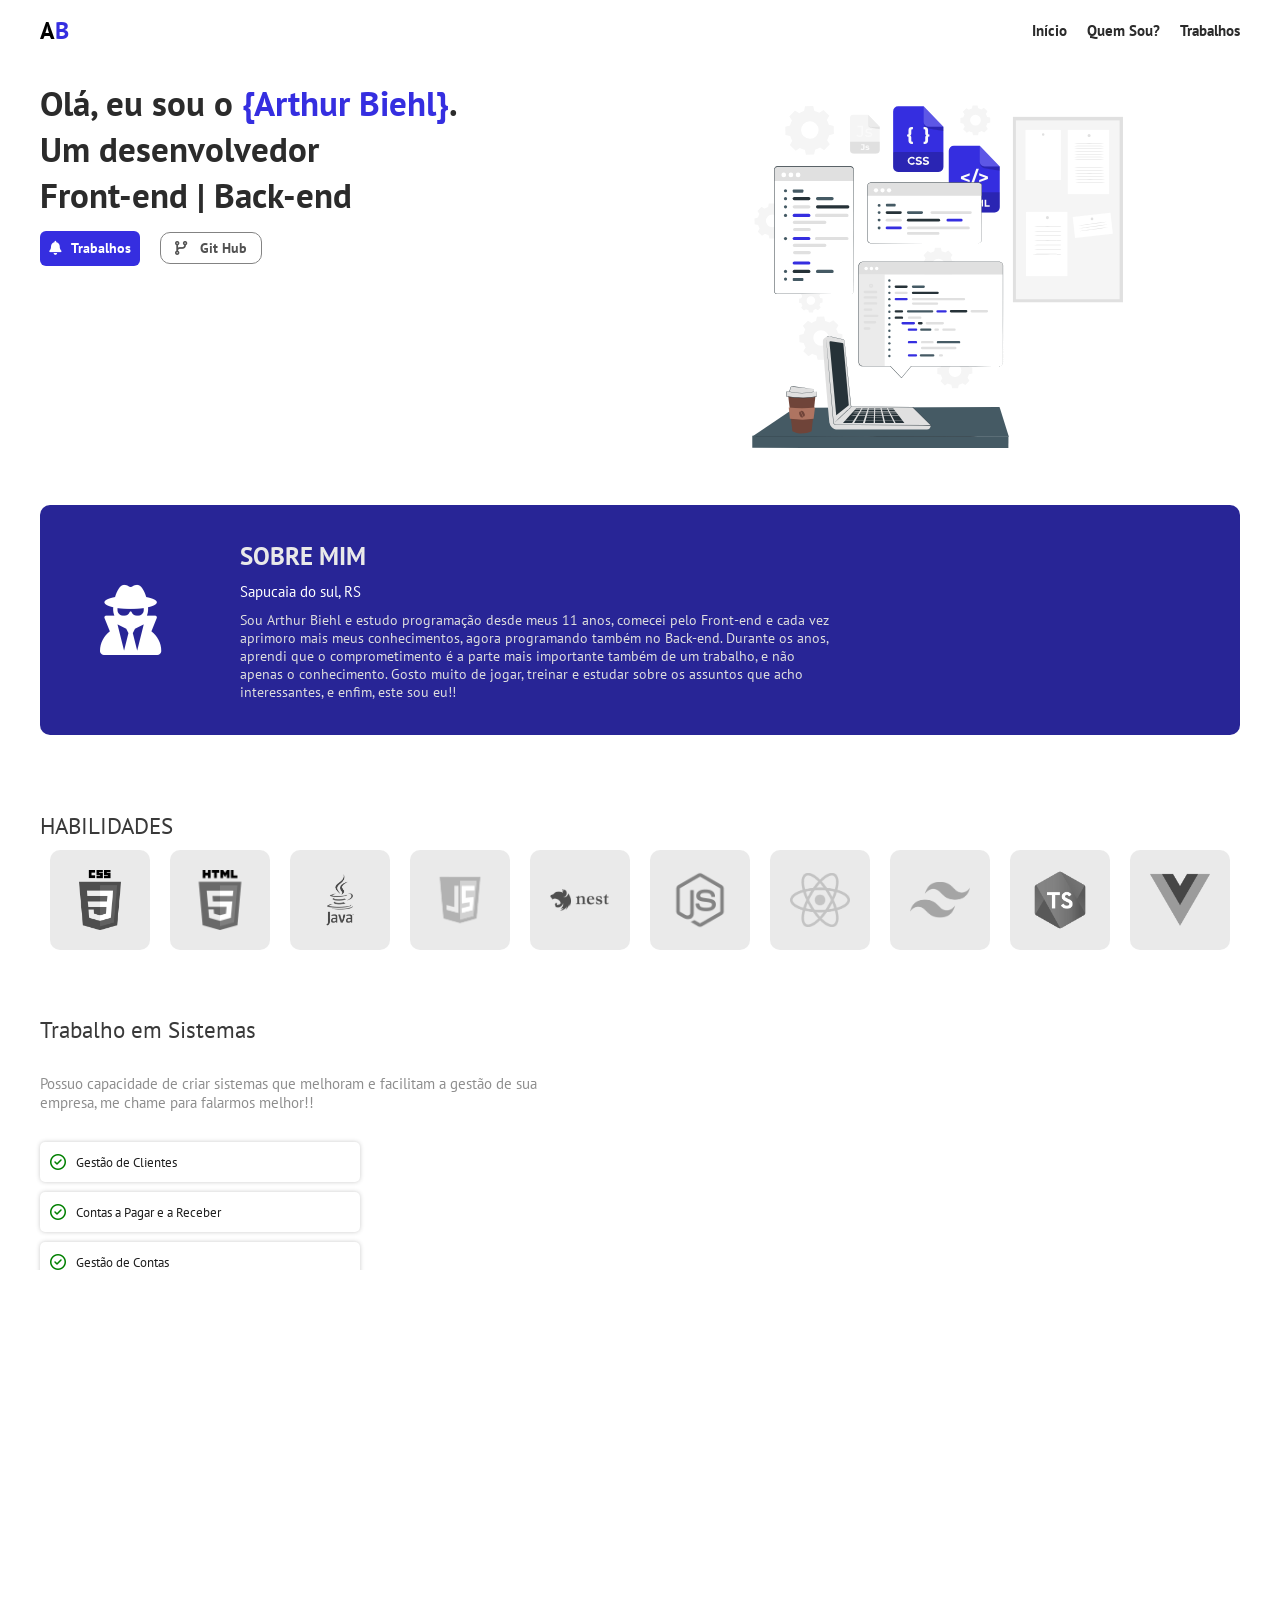
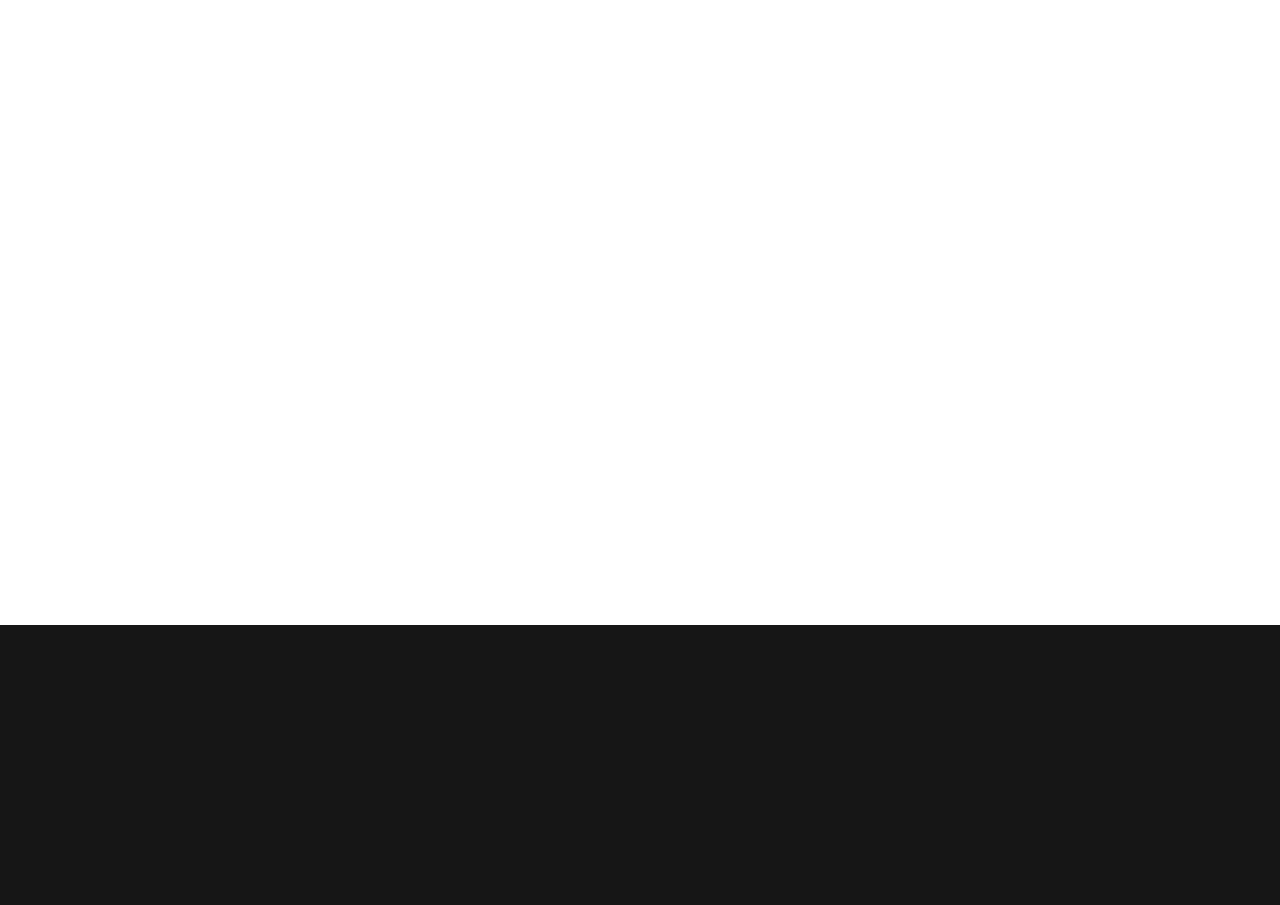
==== index.html @ e17e728f "update: reponsive contact" ====
<!DOCTYPE html>
<html lang="pt-br">
<head>
    <meta charset="UTF-8">
    <meta name="viewport" content="width=device-width, initial-scale=1.0">
    <link rel="stylesheet" href="css/style.css">
    <link rel="stylesheet" href="https://cdnjs.cloudflare.com/ajax/libs/font-awesome/6.4.0/css/all.min.css">
    
    <title>Portfolio - Arthur Biehl</title>
</head>
<body>
    <header>
        <div class="container_header">
            <h2> A<span style="color: #352EE0;">B</span></h2>
            <div class="links_header">
                <a href="/index">Início</a>
                <a href="#quemsou">Quem Sou?</a>
                <a href="#projetos">Trabalhos</a>
            </div>
        </div>
    </header>

    <main>

        <!-- Cover -->
        
        <div class="container_main">
            <div class="main_about">
                <h1>Olá, eu sou o <span style="color: #352EE0">{Arthur Biehl}</span>.</h1>
                <p>Um desenvolvedor <br> Front-end | Back-end</p>
                <div class="main_btn">
                    <a href="#projetos" class="work">
                        <i class="fa-solid fa-bell"></i>
                        Trabalhos
                    </a>
                    <a href="https://github.com/arthurbiehl" class="git">
                        <i class="fa-solid fa-code-branch"></i>
                        Git Hub
                    </a>
                </div>
            </div>
            <div class="main_img">
                <img src="../static/cover.svg" alt="">
            </div>
        </div>

        <!-- Sobre Mim -->

        <div class="container_main_dois" id="quemsou">
            <div class="main_about_img_dois">
                <i class="fa-sharp fa-solid fa-user-secret"></i>
            </div>
            <div class="main_about_dois">
                <h2>SOBRE MIM</h2>
                <h3>Sapucaia do sul, RS</h3>
                <p>Sou Arthur Biehl e estudo programação desde meus 11 anos, comecei pelo Front-end e cada vez aprimoro mais meus conhecimentos, agora programando também no Back-end. Durante os anos, aprendi que o comprometimento é a parte mais importante também de um trabalho, e não apenas o conhecimento. Gosto muito de jogar, treinar e estudar sobre os assuntos que acho interessantes, e enfim, este sou eu!!</p>
            </div>
        </div>

        <!-- habilidades -->

        <div class="container_habilidades">
            <div class="habilidades_text">
                <h2>HABILIDADES</h2>
            </div>
            <div class="habilidades">
                <div class="card_habilidade">
                    <img src="../static/css.png" alt="">
                </div>
                <div class="card_habilidade">
                    <img src="../static/html.png" alt="">
                </div>
                <div class="card_habilidade">
                    <img src="../static/java.png" alt="">
                </div>
                <div class="card_habilidade">
                    <img src="../static/js.png" alt="">
                </div>
                <div class="card_habilidade">
                    <img src="../static/nest.png" alt="">
                </div>
                <div class="card_habilidade">
                    <img src="../static/node.png" alt="">
                </div>
                <div class="card_habilidade">
                    <img src="../static/react.png" alt="">
                </div>
                <div class="card_habilidade">
                    <img src="../static/tailwind.png" alt="">
                </div>
                <div class="card_habilidade">
                    <img src="../static/ts.png" alt="">
                </div>
                <div class="card_habilidade">
                    <img src="../static/vue.png" alt="">
                </div>
            </div>

        </div>

        <!-- About 2 -->

        <div class="container_admin">
                <div class="admin_text">
                    <h2>Trabalho em Sistemas</h2>
                    <p>Possuo capacidade de criar sistemas que melhoram e facilitam a gestão de sua empresa, me chame para falarmos melhor!!</p>
                    <div class="topicos">
                        <div class="card_topicos">
                            <i class="fa-regular fa-circle-check"></i>
                            <p>Gestão de Clientes</p>
                        </div>
                        <div class="card_topicos">
                            <i class="fa-regular fa-circle-check"></i>
                            <p>Contas a Pagar e a Receber</p>
                        </div>
                        <div class="card_topicos">
                            <i class="fa-regular fa-circle-check"></i>
                            <p>Gestão de Contas</p>
                        </div>
                    </div>
    
                </div>
                <div class="container_admin_img">
                    <div class="img-overlay"></div>
                    <img src="../static/admin.png" alt="Interface Admin">
                </div>
        </div>

        <!-- Projetos -->

        <div class="container_projetos" id="projetos">
            <div class="projetos_text">
                <h2>MEUS PROJETOS</h2>
                <p>Um pouco dos projetos que eu já trabalhei! <i class="fa-solid fa-face-smile" style="color:#352EE0;"></i> </p>
            </div>
            <div class="projetos">
                <div class="card_projetos">
                    <img src="../static/primojota.png" alt="">
                    <a href="https://primojota.com.br/"><i class="fa-regular fa-square-plus"></i></a>
                </div>
                <div class="card_projetos">
                    <img src="../static/ritzel.png" alt="">
                    <a href="https://ritzel.com.br/"><i class="fa-regular fa-square-plus"></i></a>
                </div>
                <div class="card_projetos">
                    <img src="../static/acad.png" alt="">
                    <a href="https://acad.db.app.br/login"><i class="fa-regular fa-square-plus"></i></a>
                </div>
                <div class="card_projetos">
                    <img src="../static/perfilsul.png" alt="">
                    <a href="https://perfilsul.com.br/"><i class="fa-regular fa-square-plus"></i></a>
                </div>
            </div>
        </div>

        <!-- Contato -->

        <div class="container_contato">
            <div class="contato_text">
                <h2>Meus contatos!</h2>
                <p>Alguns jeitos de voce chegar até mim.</p>
            </div>
            <div class="contatos">
                <div class="contatos_card">
                    <h2>Entre em contato facilmente! <br>
                    Me chame para criarmos um projeto juntos ou inovar e melhoar suas tecnologias!!</h2>
                    <div class="contatos_icones">
                        <i class="fa-solid fa-star"></i>
                    </div>
                </div>
                <div class="contatos_tipos">
                    <div class="card_contatos">
                        <h3>EMAIL</h3>
                        <p>arthurvbiehl@gmail.com</p>
                    </div>
                    <div class="card_contatos">
                        <h3>TELEFONE</h3>
                        <p>(51)99468-8878</p>
                    </div>
                    <div class="card_contatos">
                        <h3>INSTAGRAM</h3>
                        <a href="https://www.instagram.com/biehl_arthur/">biehl_arthur
                            <i class="fa-solid fa-link"></i>
                        </a>
                    </div>
                </div>
            </div>

        </div>

        <!-- obrigado -->

        <div class="container_obrigado">
            <div class="obrigado_text">
                <h2>OBRIGADO!! <br> por chegar até aqui!</h2>
            </div>
            <div class="carousel-wrapper">
                <div class="animate-carousel">
                    <img src="../static/sprites/sprite1.png" alt="">
                    <img src="../static/sprites/sprite2.png" alt="">
                    <img src="../static/sprites/sprite3.png" alt="">
                    <img src="../static/sprites/sprite4.png" alt="">
                    <img src="../static/sprites/sprite2.png" alt="">
                    <img src="../static/sprites/sprite5.png" alt="">
                    <img src="../static/sprites/sprite1.png" alt="">
                    <!-- Duplicar para loop -->
                    <img src="../static/sprites/sprite1.png" alt="">
                    <img src="../static/sprites/sprite2.png" alt="">
                    <img src="../static/sprites/sprite3.png" alt="">
                    <img src="../static/sprites/sprite4.png" alt="">
                    <img src="../static/sprites/sprite2.png" alt="">
                    <img src="../static/sprites/sprite5.png" alt="">
                    <img src="../static/sprites/sprite1.png" alt="">
                    <img src="../static/sprites/sprite1.png" alt="">
                    <img src="../static/sprites/sprite2.png" alt="">
                    <img src="../static/sprites/sprite3.png" alt="">
                    <img src="../static/sprites/sprite4.png" alt="">
                    <img src="../static/sprites/sprite2.png" alt="">
                    <img src="../static/sprites/sprite5.png" alt="">
                    <img src="../static/sprites/sprite1.png" alt="">
                </div>
            </div>

        </div>


        <!-- FOOTER -->

        <footer>
            <div class="container_footer">
                <div class="footer_text">
                    <div class="links_footer">
                        <h2>LINKS</h2>
                        <a href="../pages/index.html">Início</a>
                        <a href="#quemsou">Quem Sou?</a>
                        <a href="#projetos">Trabalhos</a>
                    </div>
                    <div class="links_footer">
                        <h2>REDES</h2>
                        <a href="https://www.instagram.com/biehl_arthur/">
                            <svg xmlns="http://www.w3.org/2000/svg" x="0px" y="0px" viewBox="0,0,255.98959,255.98959">
                                <g fill="#ffffff" fill-rule="nonzero" stroke="none" stroke-width="1" stroke-linecap="butt" stroke-linejoin="miter" stroke-miterlimit="10" stroke-dasharray="" stroke-dashoffset="0" font-family="none" font-weight="none" font-size="none" text-anchor="none" style="mix-blend-mode: normal"><g transform="scale(5.12,5.12)"><path d="M16,3c-7.16752,0 -13,5.83248 -13,13v18c0,7.16752 5.83248,13 13,13h18c7.16752,0 13,-5.83248 13,-13v-18c0,-7.16752 -5.83248,-13 -13,-13zM16,5h18c6.08648,0 11,4.91352 11,11v18c0,6.08648 -4.91352,11 -11,11h-18c-6.08648,0 -11,-4.91352 -11,-11v-18c0,-6.08648 4.91352,-11 11,-11zM37,11c-1.10457,0 -2,0.89543 -2,2c0,1.10457 0.89543,2 2,2c1.10457,0 2,-0.89543 2,-2c0,-1.10457 -0.89543,-2 -2,-2zM25,14c-6.06329,0 -11,4.93671 -11,11c0,6.06329 4.93671,11 11,11c6.06329,0 11,-4.93671 11,-11c0,-6.06329 -4.93671,-11 -11,-11zM25,16c4.98241,0 9,4.01759 9,9c0,4.98241 -4.01759,9 -9,9c-4.98241,0 -9,-4.01759 -9,-9c0,-4.98241 4.01759,-9 9,-9z"></path></g></g>
                                </svg>
                        </a>
                    </div>
                </div>
                <div class="linha_footer"></div>
                <div class="feito_por">
                    <p>Feito por Arthur Biehl</p>
                </div>
            </div>
        </footer>

        
        
    </main>
    
</body>
</html>
---- css/style.css ----
@import url('https://fonts.googleapis.com/css2?family=Montserrat:ital,wght@0,100..900;1,100..900&family=Nunito+Sans:ital,opsz,wght@0,6..12,200..1000;1,6..12,200..1000&family=PT+Sans:ital,wght@0,400;0,700;1,400;1,700&family=Roboto:ital,wght@0,100..900;1,100..900&display=swap');

* {
    margin: 0;
    padding: 0;
    font-family: 'PT Sans';
}

.linha {
    width: 100%;
    height: 1px;
    border-radius: 10px;
    background-color: #969696;
    margin-top: 10px;
    margin-bottom: 10px;
}

/* HEADER */

header {
    width: 100%;
    height: 60px;
    display: flex;
    justify-content: center;
    align-items: center;
}

.container_header {
    width: 1200px;
    height: 100%;
    display: flex;
    justify-content: space-between;
    align-items: center;
}

.container_header .links_header {
    width: 300px;
    height: 100%;
    display: flex;
    justify-content: end;
    align-items: center;
    gap: 20px;
}

.container_header .links_header a {
    text-decoration: none;
    color: rgb(43, 43, 43);
    font-size: 15px;
    font-weight: 600;
}





/* Main COVER */

main {
    width: 100%;
    display: flex;
    justify-content: center;
    align-items: center;
    flex-direction: column;
    margin-top: 20px;
    gap: 25px;
}

@keyframes entrarDaEsquerda {
    from {
      opacity: 0;
      transform: translateX(-100px);
    }
    to {
      opacity: 1;
      transform: translateX(0);
    }
  }
  
  main > * {
    animation: entrarDaEsquerda 0.5s ease-out forwards;
    opacity: 0; /* garante que o item está invisível antes da animação */
  }
  

.container_main {
    width: 1200px;
    height: 400px;
    display: flex;
    justify-content: space-around;
    align-items: center;
}

.container_main .main_img {
    width: 600px;
    height: 100%;
    display: flex;
    justify-content: center;
    align-items: center;
}

.container_main .main_img img {
    width: 100%;
    height: 100%;
    object-fit: contain;
}

.main_about {
    width: 600px;
    height: 400px;
    display: flex;
    flex-direction: column;
    align-items: start;
    justify-content: start;
}

.main_about h1 {
    font-size: 35px;
    font-weight: 600;
    color: rgb(43, 43, 43);
}

.main_about p {
    font-size: 35px;
    font-weight: 600;
    color: rgb(43, 43, 43);
}

.main_btn {
    width: 100%;
    height: 60px;
    display: flex;
    justify-content: start;
    align-items: center;
    gap: 20px;
}

.main_btn .work {
    width: 100px;
    height: 35px;
    border-radius: 6px;
    font-size: 15px;
    cursor: pointer;
    display: flex;
    justify-content: space-evenly;
    align-items: center;
    background-color: #352EE0;
    color: white;
    font-weight: 700;
    font-size: 14px;
    text-decoration: none;
    transition: 0.5s;
}

.main_btn .work:hover {
    background-color: #282596;
}

.main_btn .git {
    width: 100px;
    height: 30px;
    border-radius: 10px;
    border: 1px solid rgb(131, 131, 131);
    font-size: 15px;
    cursor: pointer;
    display: flex;
    justify-content: space-evenly;
    align-items: center;
    color: rgb(82, 82, 82);
    font-weight: 700;
    font-size: 14px;
    text-decoration: none;
    transition: 0.5s;
}

.main_btn .git:hover {
    background-color: rgb(49, 49, 49);
    color: white;
    border: 1px solid rgb(49, 49, 49);
}






/* Main About */

.container_main_dois {
    width: 1200px;
    height: 230px;
    display: flex;
    justify-content: start;
    align-items: center;
    gap: 20px;
    background-color: #282596;
    border-radius: 10px;
}

.main_about_dois {
    width: 600px;
    height: 200px;
    display: flex;
    flex-direction: column;
    justify-content:center;
    align-items: start;
    gap: 10px;
}

.main_about_dois h2 {
    font-size: 25px;
    font-weight: 700;
    color: rgb(233, 233, 233);
}

.main_about_dois h3 {
    font-size: 15px;
    font-weight: 500;
    color: rgb(255, 255, 255);
}

.main_about_dois p {
    font-size: 14px;
    font-weight: 400;
    color: rgb(221, 221, 221);
}

.main_about_img_dois {
    width: 180px;
    height: 180px;
    display: flex;
    justify-content: center;
    align-items: center;
    border-radius: 50%;
    overflow: hidden;
    font-size: 70px;
    color: white;
}






/* Habilidades */

.container_habilidades {
    width: 1200px;
    height: 230px;
    display: flex;
    justify-content: center;
    align-items: center;
    flex-direction: column;
}

.habilidades_text {
    width: 100%;
    height: 50px;
    display: flex;
    justify-content: start;
    align-items: center;
}

.habilidades_text h2 {
    font-size: 23px;
    font-weight: 500;
    color: #393939;
}

.habilidades {
    width: 100%;
    height: auto;
    display: flex;
    justify-content: center;
    align-items: center;
    flex-wrap: wrap;
    gap: 20px;
}

.card_habilidade {
    width: 100px;
    height: 100px;
    display: flex;
    justify-content: center;
    align-items: center;
    background-color: rgba(206, 206, 206, 0.418);
    border-radius: 10px;
}

.card_habilidade img {
    width: 60px;
    height: 60px;
    object-fit: contain;
    filter: grayscale(100%);
    transition: 0.5s;
}

.card_habilidade:hover img {
    filter: grayscale(0%);
}







/* Admin */

.container_admin {
    width: 1200px;
    height: 400px;
    display: flex;
    justify-content: space-between;
    align-items: center;
}

.admin_text {
    width: 600px;
    height: 100%;
    display: flex;
    justify-content: start;
    align-items: start;
    flex-direction: column;
    gap: 30px;
}

.admin_text h2 {
    font-size: 23px;
    font-weight: 700;
    color: #393939;
    font-weight: 400;
}

.admin_text p {
    font-size: 15px;
    width: 90%;
    font-weight: 400;
    color: rgb(142, 142, 142);
}

.topicos {
    width: 100%;
    height: auto;
    display: flex;
    justify-content: start;
    align-items: start;
    flex-direction: column;
    gap: 10px;
}

.card_topicos {
    width: 300px;
    height: 20px;
    display: flex;
    padding: 10px;
    justify-content: start;
    align-items: center;
    gap: 10px;
    border-radius: 5px;
    background-color: white;
    transition: 0.5s;
    box-shadow: 0px 0px 4px rgba(44, 44, 44, 0.25);
}

.card_topicos:hover {
    width: 310px;
}

.card_topicos p {
    font-size: 13px;
    font-weight: 500;
    color: rgb(30, 30, 30);
}

.card_topicos i {
    color: green;
}

.container_admin_img {
    position: relative;
    width: 600px;
    height: 400px;
}

.container_admin_img img {
    width: 100%;
    height: 100%;
    object-fit: contain;
    display: block;
}

.container_admin_img .img-overlay {
    position: absolute;
    top: 0;
    left: 0;
    width: 100%;
    height: 100%;
    background: linear-gradient(to left, white, white, rgba(0, 0, 0, 0));
    pointer-events: none;
}







/* Projetos*/

.container_projetos {
    width: 1200px;
    height: auto;
    display: flex;
    justify-content: center;
    align-items: center;
    flex-direction: column;
}

.projetos_text {
    width: 100%;
    height: 50px;
    display: flex;
    justify-content: center;
    align-items: start;
    flex-direction: column;
}

.projetos_text h2 {
    font-size: 23px;
    font-weight: 500;
    color: #393939;
}

.projetos_text p {
    font-size: 15px;
    font-weight: 400;
    color: rgb(142, 142, 142);
}

.projetos {
    width: 100%;
    height: auto;
    display: flex;
    justify-content: center;
    align-items: center;
    flex-wrap: wrap;
    margin-top: 20px;
    gap: 10px;
}

.card_projetos {
    position: relative;
    width: 280px;
    height: 130px;
    overflow: hidden;
    border-radius: 10px;
    box-shadow: 0px 0px 2px black;
}

.card_projetos img {
    width: 100%;
    height: 100%;
    display: block;
    border-radius: 10px;
}

.card_projetos a {
    position: absolute;
    bottom: 10px;
    left: 10px;
    background-color: rgba(0, 0, 0, 0.6);
    color: white;
    border-radius: 5px;
    text-decoration: none;
    width: 30px;
    height: 30px;
    display: flex;
    justify-content: center;
    align-items: center;
    transition: 0.5s;
}

.card_projetos a:hover {
    background-color: rgba(0, 0, 0, 0.8);
}








/* Contato */

.container_contato {
    width: 1200px;
    display: flex;
    justify-content: center;
    align-items: center;
    flex-direction: column;
}

.contato_text {
    width: 100%;
    height: 50px;
    display: flex;
    justify-content: center;
    align-items: start;
    flex-direction: column;
}

.contato_text h2 {
    font-size: 23px;
    font-weight: 500;
    color: #393939;
}

.contato_text p {
    font-size: 15px;
    font-weight: 400;
    color: rgb(142, 142, 142);
}

.contatos {
    width: 100%;
    height: 250px;
    display: flex;
    justify-content: space-between;
    align-items: start;
    margin-top: 20px;
    gap: 10px;
}

.contatos_card {
    width: 580px;
    height: 200px;
    padding: 20px;
    display: flex;
    justify-content: space-between;
    align-items: center;
    flex-direction: column;
    background-color: #282596;
    border-radius: 10px;
}

.contatos_card h2 {
    font-size: 25px;
    font-weight: 600;
    color: white;
}

.contatos_icones {
    width: 100%;
    height: 30px;
    display: flex;
    justify-content: end;
    align-items: center;
    color: white;
    font-size: 20px;
}

.contatos_tipos {
    width: 600px;
    height: 100%;
    display: flex;
    flex-direction: column;
    justify-content: start;
    align-items: start;
    gap: 10px;
}

.card_contatos {
    width: 100%;
    display: flex;
    flex-direction: column;
    justify-content: center;
    align-items: start;
    gap: 4px;
}

.card_contatos h3 {
    font-size: 16px;
    font-weight: bold;
    color: #212121;
}
.card_contatos p {
    font-size: 14px;
    font-weight: 400;
    color: #212121;
}

.card_contatos a {
    font-size: 14px;
    font-weight: 400;
    color: #212121;
    text-decoration: none;
}

.card_contatos i {
    font-size: 11px;
}

.card_contatos a:hover {
    text-decoration: underline;
}

/* obrigado */

.container_obrigado {
    width: 1200px;
    display: flex;
    justify-content: center;
    align-items: center;
    flex-direction: column;
}

.obrigado_text {
    width: 100%;
    height: 50px;
    display: flex;
    justify-content: start;
    align-items: center;
}

.obrigado_text h2 {
    font-size: 23px;
    font-weight: 500;
    color: #202020;
}

.carousel-wrapper {
    width: 100%;
    margin-top: 40px;
    overflow: hidden;
    position: relative;
}

.animate-carousel {
    display: flex;
    gap: 20px;
    animation: carousel 10s linear infinite;
    width: max-content;
}

.animate-carousel img {
    width: 100px;
    height: 100px;
    object-fit: contain;
    filter: grayscale(100%);
}

@keyframes carousel {
    0% {
        transform: translateX(0);
    }
    100% {
        transform: translateX(-50%);
    }
}

/* FOOTER */

footer {
    width: 100%;
    height: 280px;
    display: flex;
    justify-content: center;
    align-items: center;
    background-color: #161616;
}

.container_footer {
    width: 1200px;
    height: 100%;
    display: flex;
    justify-content: center;
    align-items: center;
    flex-direction: column;
}

.footer_text {
    width: 100%;
    height: 150px;
    display: flex;
    justify-content: start;
    align-items: start;
    gap: 40px;
}

.links_footer {
    display: flex;
    justify-content: start;
    align-items: start;
    flex-direction: column;
    gap: 10px;
}

.links_footer h2 {
    font-size: 20px;
    font-weight: 500;
    color: white;
}

.links_footer a {
    font-size: 14px;
    font-weight: 400;
    color: rgb(142, 142, 142);
    text-decoration: none;
}

.links_footer a:hover {
    text-decoration: underline;
}

.linha_footer {
    width: 100%;
    height: 1px;
    background-color: rgb(35, 35, 35);
    margin-top: 20px;
}

.links_footer svg {
    width: 25px;
    height: 25px;
}

.feito_por {
    width: 100%;
    height: 50px;
    display: flex;
    justify-content: start;
    align-items: center;
}

.feito_por p {
    font-size: 14px;
    font-weight: 400;
    color: rgb(142, 142, 142);
}

@media (max-width: 430px) {
    header {
        width: 100%;
    }

    .container_header {
        width: 90%;
    }

    .container_header h2 {
        width: 30%;
        font-size: 20px;
    }
    
    .container_header .links_header {
        width: 60%;
        gap: 15px;
    }


    /*MAIN 1*/

    .container_main {
        width: 100%;
        height: auto;
        display: flex;
        justify-content: center;
        align-items: center;
        flex-direction: column;
    }

    .main_about {
        width: 100%;
        display: flex;
        justify-content: center;
        align-items: center;
        text-align: center;
    }

    .main_about h1 {
        font-size: 28px;
    }

    .main_about p {
        font-size: 28px;

    }

    .main_btn {
        width: 100%;
        height: 120px;
        display: flex;
        flex-direction: column;
        justify-content: center;
        align-items: center;
        gap: 3px;
    }

    .main_btn .work {
        width: 90%;
        height: 30px;
        display: flex;
        justify-content: center;
        align-items: center;
    }

    .main_btn .git {
        width: 90%;
        height: 30px;
        display: flex;
        justify-content: center;
        align-items: center;
    }

    .container_main .main_img {
        display: none;
    }

    /*SOBRE MIM */

    .container_main_dois {
        width: 100%;
        height: 400px;
        flex-direction: column;
        border-radius: 0px;
    }

    .main_about_img_dois {
        width: 100%;
        height: 130px;
        display: flex;
        justify-content: center;
        align-items: center;
    }

    .main_about_dois {
        width: 90%;
        height: auto;
        display: flex;
        justify-content: center;
        align-items: center;
        flex-direction: column;
        text-align: center;
    }

    /* HABILIDADES */

    .container_habilidades {
        width: 100%;
        height: auto;
    }

    .habilidades_text {
        width: 100%;
        height: 50px;
        display: flex;
        justify-content: center;
        align-items: center;
    }

    .habilidades {
        width: 100%;
        height: auto;
    }

    .card_habilidade {
        width: 150px;
        height: 80px;
    }

    /* MAIN 2*/

    .container_admin {
        width: 100%;
        height: auto;
        display: flex;
        justify-content: center;
        align-items: flex;
        flex-direction: column;
    }

    .admin_text {
        width: 90%;
        text-align: center;
        display: flex;
        justify-content: center;
        align-items: center;
        margin-bottom: 20px;
    }

    .topicos {
        width: 100%;
        display: flex;
        justify-content: center;
        align-items: center;
    }

    .container_admin_img {
        width: 100%;
        height: 100%;
        display: flex;
        justify-content: center;
        align-items: center;
        display: none;
    }

    /* PROJETOS */

    .container_projetos {
        width: 100%;
    }

    .projetos_text {
        width: 100%;
        text-align: center;
        justify-content: center;
        align-items: center;
    }

    .projetos {
        width: 100%;
    }

    /* CONTATO */

    .container_contato {
        width: 100%;
        height: auto;
    }

    .contato_text {
        width: 100%;
        text-align: center;
        justify-content: center;
        align-items: center;
    }

    .contatos {
        width: 100%;
        height: auto;
        flex-direction: column;
        justify-content: center;
        align-items: center;
    }

    .contatos_card {
        width: 80%;
        height: 170px;
    }

    .contatos_tipos {
        width: 90%;
        gap: 20px;
    }

    .card_contatos {
        width: 100%;
        height: 60px;
        background-color: #161616;
        border-radius: 10px;
        display: flex;
        flex-direction: column;
        justify-content: center;
        align-items: start;
    }

    .card_contatos h3 {
        font-size: 16px;
        font-weight: 500;
        color: rgb(180, 180, 180);
        margin-left: 20px;

    }

    .card_contatos p {
        font-size: 14px;
        font-weight: 400;
        color: rgb(193, 193, 193);
        text-decoration: none;
        margin-left: 20px;
    }

    .card_contatos a {
        font-size: 14px;
        font-weight: 400;
        color: rgb(193, 193, 193);
        text-decoration: none;
        margin-left: 20px;
    }

    /* OBRIGADO */

    .container_obrigado {
        width: 90%;
        height: auto;
    }

    .obrigado_text {
        width: 100%;
        text-align: center;
        justify-content: center;
        align-items: center;
    }

    /* FOOTER */

    .container_footer {
        width: 90%;
        height: auto;
    }

    
}
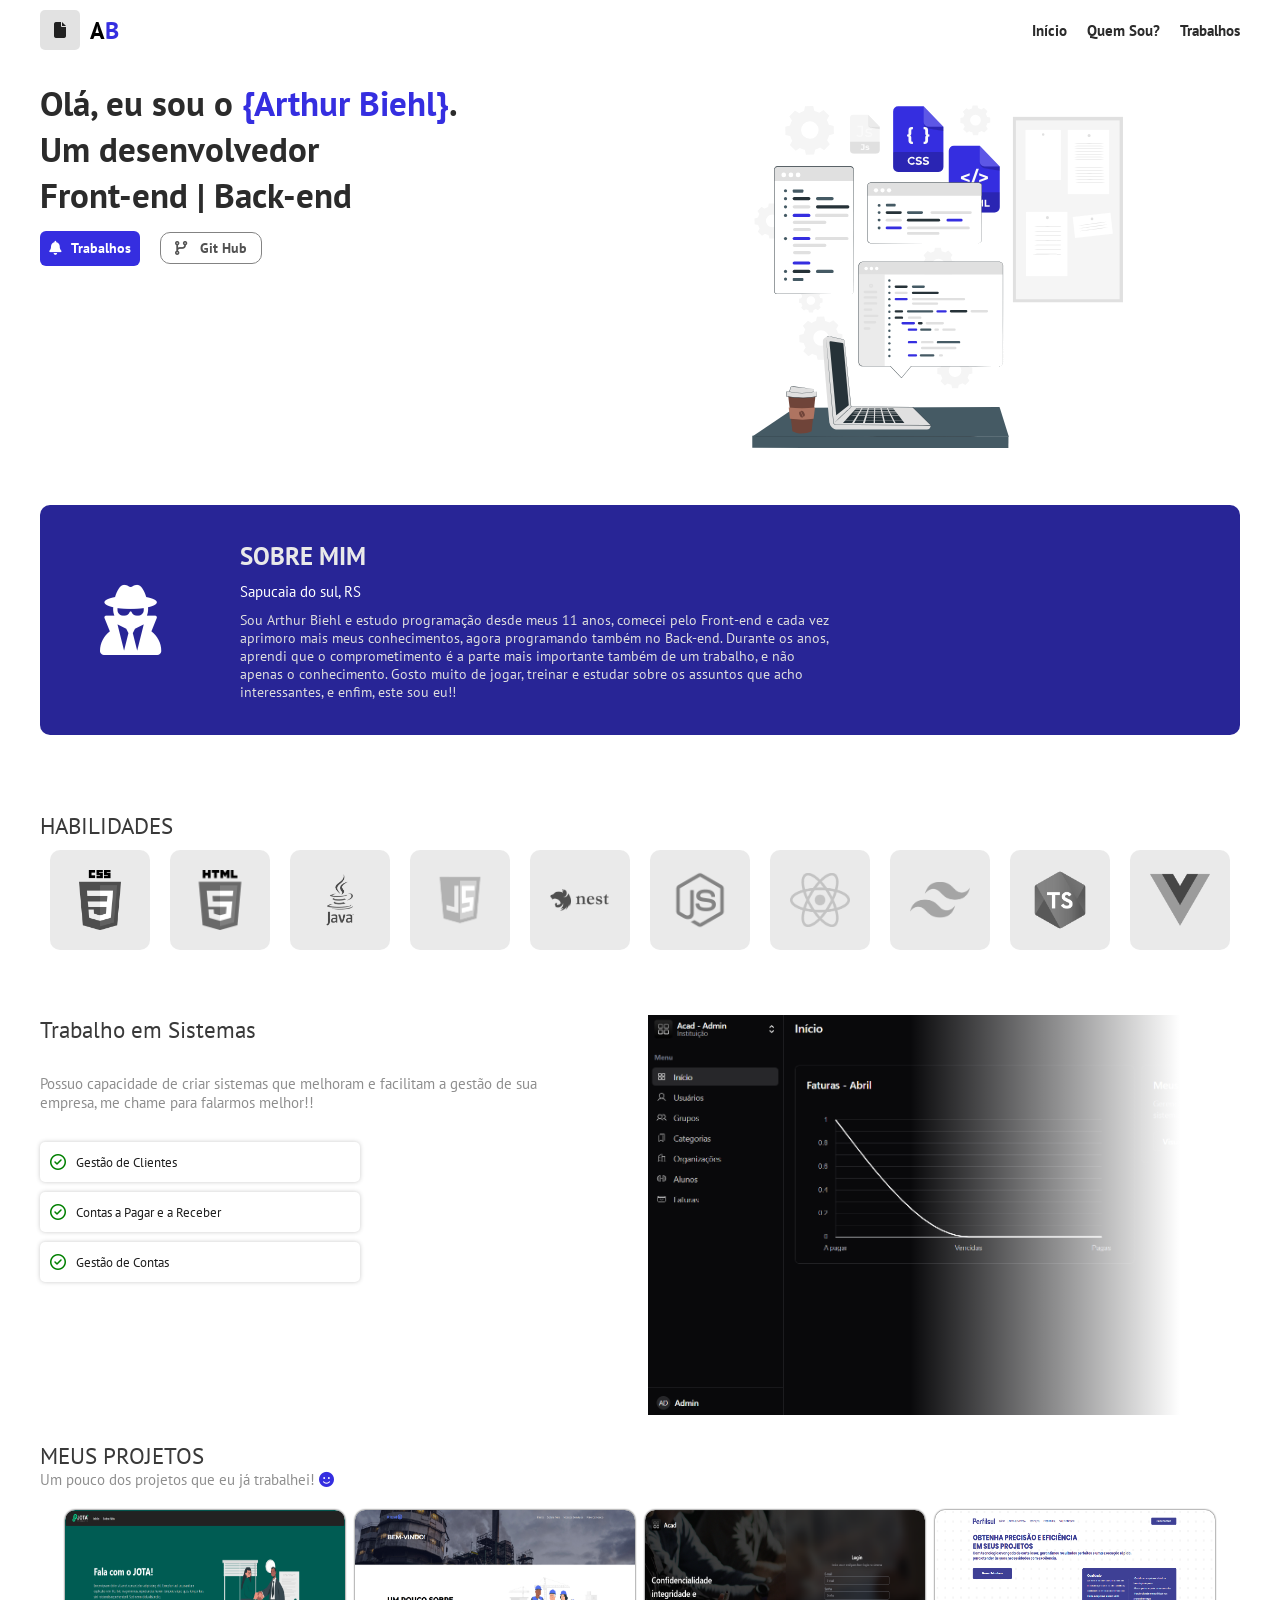
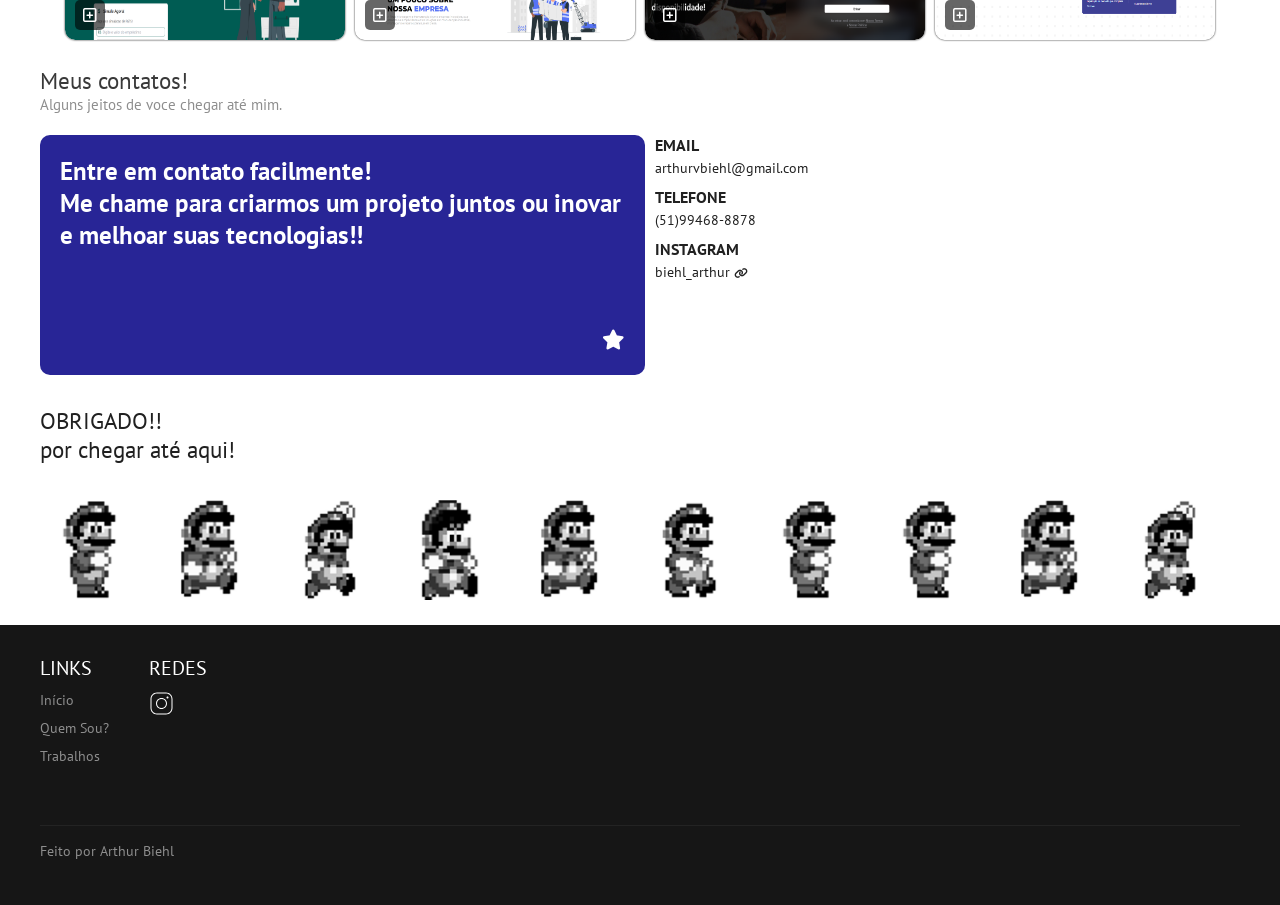
==== commit 83fa26b8: "update: header" ====
--- a/index.html
+++ b/index.html
@@ -11,7 +11,12 @@
 <body>
     <header>
         <div class="container_header">
-            <h2> A<span style="color: #352EE0;">B</span></h2>
+            <div class="logo_header">
+                <div class="icon_header">
+                    <i class="fa-solid fa-file"></i>
+                </div>
+                <h2> A<span style="color: #352EE0;">B</span></h2>
+            </div>
             <div class="links_header">
                 <a href="/index">Início</a>
                 <a href="#quemsou">Quem Sou?</a>
--- a/css/style.css
+++ b/css/style.css
@@ -31,6 +31,26 @@
     display: flex;
     justify-content: space-between;
     align-items: center;
+}
+
+.container_header .logo_header {
+    width: 100px;
+    height: 100%;
+    display: flex;
+    justify-content: start;
+    align-items: center;
+    gap: 10px;
+}
+
+.icon_header {
+    width: 40px;
+    display: flex;
+    justify-content: center;
+    align-items: center;
+    background-color: rgba(219, 219, 219, 0.787);
+    height: 40px;
+    border-radius: 5px;
+    color: #212121;
 }
 
 .container_header .links_header {
@@ -395,7 +415,7 @@
     left: 0;
     width: 100%;
     height: 100%;
-    background: linear-gradient(to left, white, white, rgba(0, 0, 0, 0));
+    background: linear-gradient(to left, white 10%, rgba(0, 0, 0, 0), rgba(0, 0, 0, 0));
     pointer-events: none;
 }
 
@@ -739,7 +759,7 @@
     color: rgb(142, 142, 142);
 }
 
-@media (max-width: 430px) {
+@media (max-width: 500px) {
     header {
         width: 100%;
     }
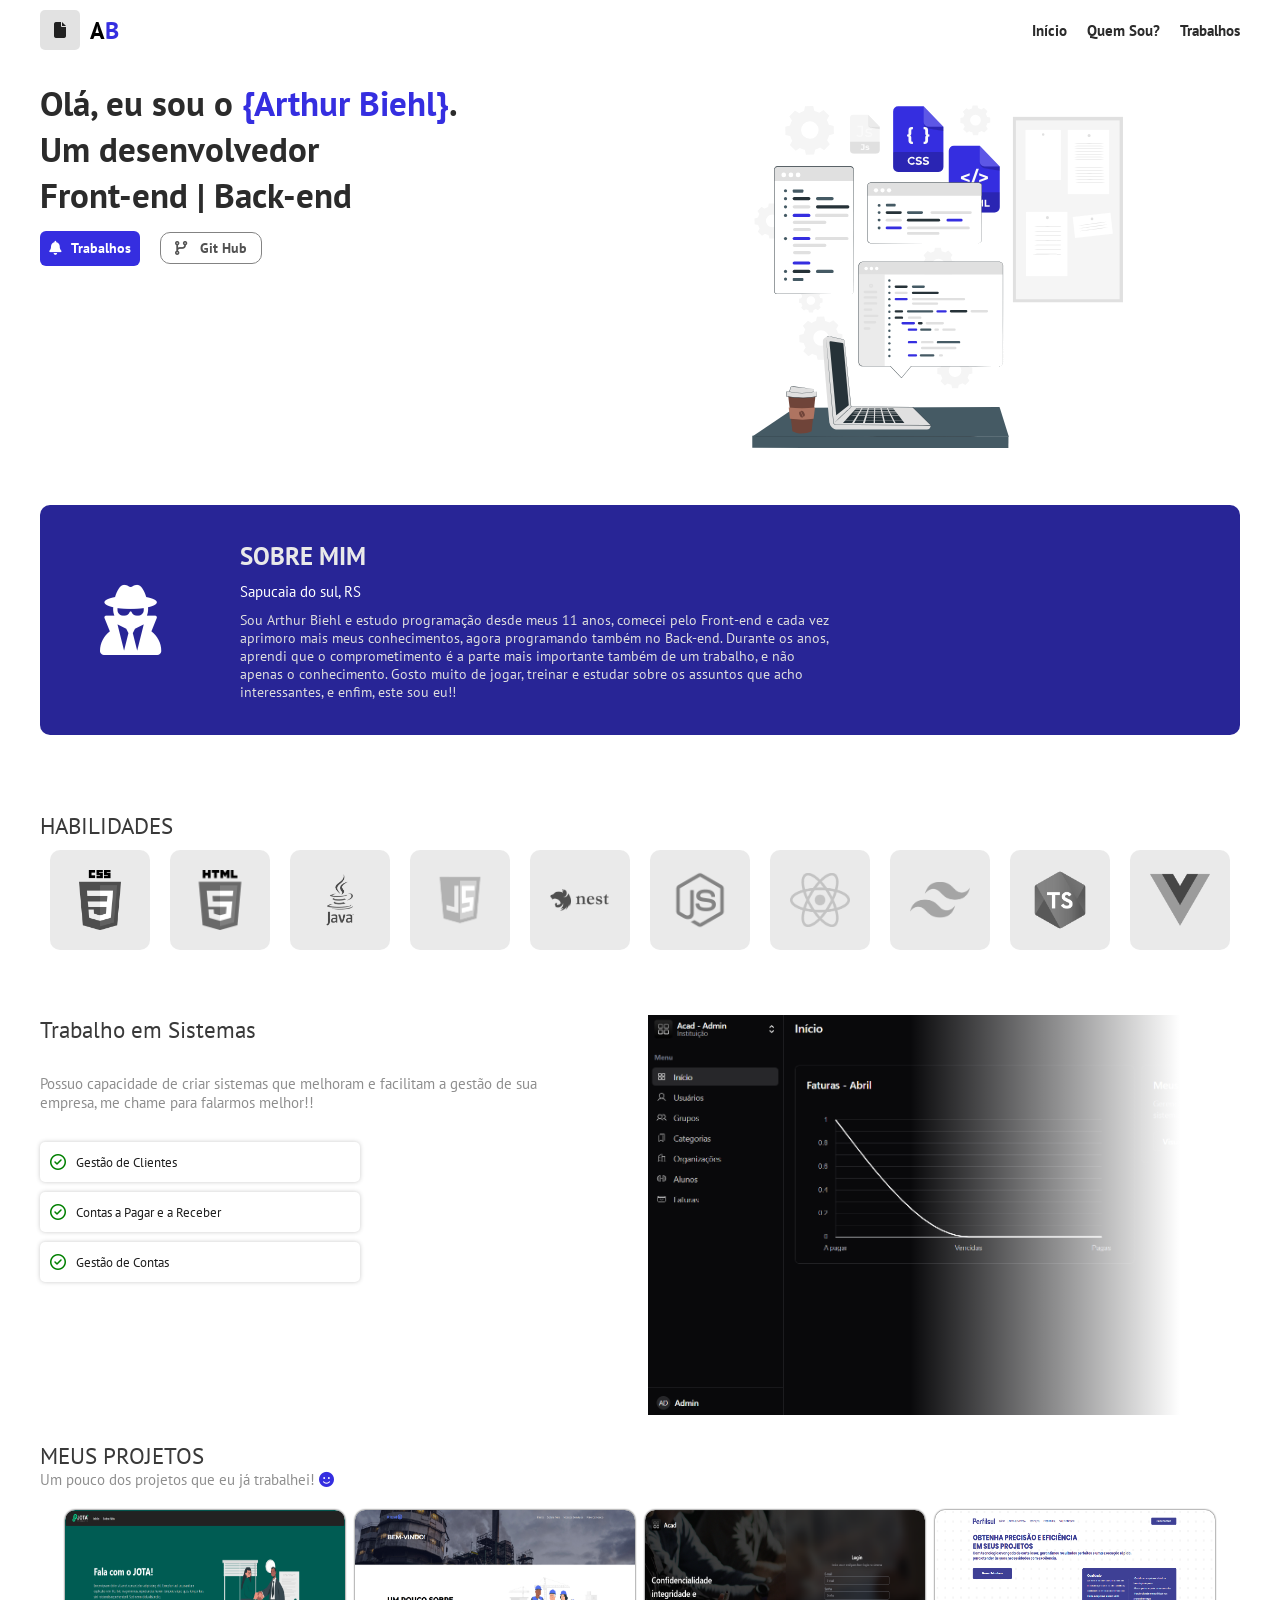
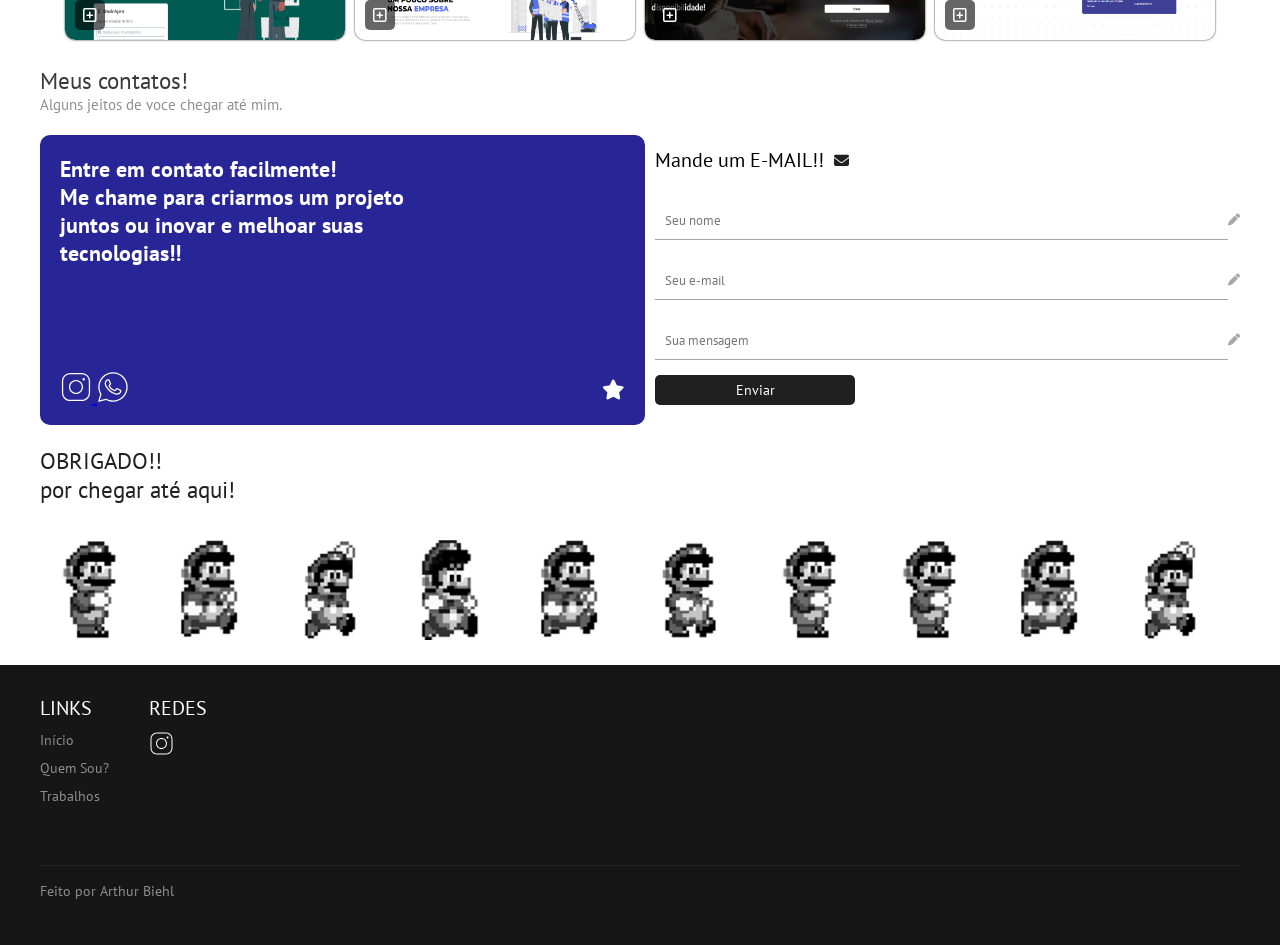
==== commit 3aa5cef4: "fix: update contact" ====
--- a/index.html
+++ b/index.html
@@ -1,13 +1,15 @@
 <!DOCTYPE html>
 <html lang="pt-br">
+
 <head>
     <meta charset="UTF-8">
     <meta name="viewport" content="width=device-width, initial-scale=1.0">
     <link rel="stylesheet" href="css/style.css">
     <link rel="stylesheet" href="https://cdnjs.cloudflare.com/ajax/libs/font-awesome/6.4.0/css/all.min.css">
-    
+
     <title>Portfolio - Arthur Biehl</title>
 </head>
+
 <body>
     <header>
         <div class="container_header">
@@ -28,7 +30,7 @@
     <main>
 
         <!-- Cover -->
-        
+
         <div class="container_main">
             <div class="main_about">
                 <h1>Olá, eu sou o <span style="color: #352EE0">{Arthur Biehl}</span>.</h1>
@@ -58,7 +60,11 @@
             <div class="main_about_dois">
                 <h2>SOBRE MIM</h2>
                 <h3>Sapucaia do sul, RS</h3>
-                <p>Sou Arthur Biehl e estudo programação desde meus 11 anos, comecei pelo Front-end e cada vez aprimoro mais meus conhecimentos, agora programando também no Back-end. Durante os anos, aprendi que o comprometimento é a parte mais importante também de um trabalho, e não apenas o conhecimento. Gosto muito de jogar, treinar e estudar sobre os assuntos que acho interessantes, e enfim, este sou eu!!</p>
+                <p>Sou Arthur Biehl e estudo programação desde meus 11 anos, comecei pelo Front-end e cada vez aprimoro
+                    mais meus conhecimentos, agora programando também no Back-end. Durante os anos, aprendi que o
+                    comprometimento é a parte mais importante também de um trabalho, e não apenas o conhecimento. Gosto
+                    muito de jogar, treinar e estudar sobre os assuntos que acho interessantes, e enfim, este sou eu!!
+                </p>
             </div>
         </div>
 
@@ -106,29 +112,30 @@
         <!-- About 2 -->
 
         <div class="container_admin">
-                <div class="admin_text">
-                    <h2>Trabalho em Sistemas</h2>
-                    <p>Possuo capacidade de criar sistemas que melhoram e facilitam a gestão de sua empresa, me chame para falarmos melhor!!</p>
-                    <div class="topicos">
-                        <div class="card_topicos">
-                            <i class="fa-regular fa-circle-check"></i>
-                            <p>Gestão de Clientes</p>
-                        </div>
-                        <div class="card_topicos">
-                            <i class="fa-regular fa-circle-check"></i>
-                            <p>Contas a Pagar e a Receber</p>
-                        </div>
-                        <div class="card_topicos">
-                            <i class="fa-regular fa-circle-check"></i>
-                            <p>Gestão de Contas</p>
-                        </div>
-                    </div>
-    
-                </div>
-                <div class="container_admin_img">
-                    <div class="img-overlay"></div>
-                    <img src="../static/admin.png" alt="Interface Admin">
-                </div>
+            <div class="admin_text">
+                <h2>Trabalho em Sistemas</h2>
+                <p>Possuo capacidade de criar sistemas que melhoram e facilitam a gestão de sua empresa, me chame para
+                    falarmos melhor!!</p>
+                <div class="topicos">
+                    <div class="card_topicos">
+                        <i class="fa-regular fa-circle-check"></i>
+                        <p>Gestão de Clientes</p>
+                    </div>
+                    <div class="card_topicos">
+                        <i class="fa-regular fa-circle-check"></i>
+                        <p>Contas a Pagar e a Receber</p>
+                    </div>
+                    <div class="card_topicos">
+                        <i class="fa-regular fa-circle-check"></i>
+                        <p>Gestão de Contas</p>
+                    </div>
+                </div>
+
+            </div>
+            <div class="container_admin_img">
+                <div class="img-overlay"></div>
+                <img src="../static/admin.png" alt="Interface Admin">
+            </div>
         </div>
 
         <!-- Projetos -->
@@ -136,7 +143,8 @@
         <div class="container_projetos" id="projetos">
             <div class="projetos_text">
                 <h2>MEUS PROJETOS</h2>
-                <p>Um pouco dos projetos que eu já trabalhei! <i class="fa-solid fa-face-smile" style="color:#352EE0;"></i> </p>
+                <p>Um pouco dos projetos que eu já trabalhei! <i class="fa-solid fa-face-smile"
+                        style="color:#352EE0;"></i> </p>
             </div>
             <div class="projetos">
                 <div class="card_projetos">
@@ -168,26 +176,69 @@
             <div class="contatos">
                 <div class="contatos_card">
                     <h2>Entre em contato facilmente! <br>
-                    Me chame para criarmos um projeto juntos ou inovar e melhoar suas tecnologias!!</h2>
+                        Me chame para criarmos um projeto juntos ou inovar e melhoar suas tecnologias!!</h2>
                     <div class="contatos_icones">
+                        <div class="text_contato_icones">
+                            <a href="https://www.instagram.com/biehl_arthur/">
+                                <svg xmlns="http://www.w3.org/2000/svg" x="0px" y="0px"
+                                    viewBox="0,0,255.98959,255.98959">
+                                    <g fill="#ffffff" fill-rule="nonzero" stroke="none" stroke-width="1"
+                                        stroke-linecap="butt" stroke-linejoin="miter" stroke-miterlimit="10"
+                                        stroke-dasharray="" stroke-dashoffset="0" font-family="none" font-weight="none"
+                                        font-size="none" text-anchor="none" style="mix-blend-mode: normal">
+                                        <g transform="scale(5.12,5.12)">
+                                            <path
+                                                d="M16,3c-7.16752,0 -13,5.83248 -13,13v18c0,7.16752 5.83248,13 13,13h18c7.16752,0 13,-5.83248 13,-13v-18c0,-7.16752 -5.83248,-13 -13,-13zM16,5h18c6.08648,0 11,4.91352 11,11v18c0,6.08648 -4.91352,11 -11,11h-18c-6.08648,0 -11,-4.91352 -11,-11v-18c0,-6.08648 4.91352,-11 11,-11zM37,11c-1.10457,0 -2,0.89543 -2,2c0,1.10457 0.89543,2 2,2c1.10457,0 2,-0.89543 2,-2c0,-1.10457 -0.89543,-2 -2,-2zM25,14c-6.06329,0 -11,4.93671 -11,11c0,6.06329 4.93671,11 11,11c6.06329,0 11,-4.93671 11,-11c0,-6.06329 -4.93671,-11 -11,-11zM25,16c4.98241,0 9,4.01759 9,9c0,4.98241 -4.01759,9 -9,9c-4.98241,0 -9,-4.01759 -9,-9c0,-4.98241 4.01759,-9 9,-9z">
+                                            </path>
+                                        </g>
+                                    </g>
+                                </svg>
+
+                                <svg fill="#ffffff" xmlns="http://www.w3.org/2000/svg" x="0px" y="0px"
+                                    viewBox="0 0 50 50">
+                                    <path
+                                        d="M 25 2 C 12.309534 2 2 12.309534 2 25 C 2 29.079097 3.1186875 32.88588 4.984375 36.208984 L 2.0371094 46.730469 A 1.0001 1.0001 0 0 0 3.2402344 47.970703 L 14.210938 45.251953 C 17.434629 46.972929 21.092591 48 25 48 C 37.690466 48 48 37.690466 48 25 C 48 12.309534 37.690466 2 25 2 z M 25 4 C 36.609534 4 46 13.390466 46 25 C 46 36.609534 36.609534 46 25 46 C 21.278025 46 17.792121 45.029635 14.761719 43.333984 A 1.0001 1.0001 0 0 0 14.033203 43.236328 L 4.4257812 45.617188 L 7.0019531 36.425781 A 1.0001 1.0001 0 0 0 6.9023438 35.646484 C 5.0606869 32.523592 4 28.890107 4 25 C 4 13.390466 13.390466 4 25 4 z M 16.642578 13 C 16.001539 13 15.086045 13.23849 14.333984 14.048828 C 13.882268 14.535548 12 16.369511 12 19.59375 C 12 22.955271 14.331391 25.855848 14.613281 26.228516 L 14.615234 26.228516 L 14.615234 26.230469 C 14.588494 26.195329 14.973031 26.752191 15.486328 27.419922 C 15.999626 28.087653 16.717405 28.96464 17.619141 29.914062 C 19.422612 31.812909 21.958282 34.007419 25.105469 35.349609 C 26.554789 35.966779 27.698179 36.339417 28.564453 36.611328 C 30.169845 37.115426 31.632073 37.038799 32.730469 36.876953 C 33.55263 36.755876 34.456878 36.361114 35.351562 35.794922 C 36.246248 35.22873 37.12309 34.524722 37.509766 33.455078 C 37.786772 32.688244 37.927591 31.979598 37.978516 31.396484 C 38.003976 31.104927 38.007211 30.847602 37.988281 30.609375 C 37.969311 30.371148 37.989581 30.188664 37.767578 29.824219 C 37.302009 29.059804 36.774753 29.039853 36.224609 28.767578 C 35.918939 28.616297 35.048661 28.191329 34.175781 27.775391 C 33.303883 27.35992 32.54892 26.991953 32.083984 26.826172 C 31.790239 26.720488 31.431556 26.568352 30.914062 26.626953 C 30.396569 26.685553 29.88546 27.058933 29.587891 27.5 C 29.305837 27.918069 28.170387 29.258349 27.824219 29.652344 C 27.819619 29.649544 27.849659 29.663383 27.712891 29.595703 C 27.284761 29.383815 26.761157 29.203652 25.986328 28.794922 C 25.2115 28.386192 24.242255 27.782635 23.181641 26.847656 L 23.181641 26.845703 C 21.603029 25.455949 20.497272 23.711106 20.148438 23.125 C 20.171937 23.09704 20.145643 23.130901 20.195312 23.082031 L 20.197266 23.080078 C 20.553781 22.728924 20.869739 22.309521 21.136719 22.001953 C 21.515257 21.565866 21.68231 21.181437 21.863281 20.822266 C 22.223954 20.10644 22.02313 19.318742 21.814453 18.904297 L 21.814453 18.902344 C 21.828863 18.931014 21.701572 18.650157 21.564453 18.326172 C 21.426943 18.001263 21.251663 17.580039 21.064453 17.130859 C 20.690033 16.232501 20.272027 15.224912 20.023438 14.634766 L 20.023438 14.632812 C 19.730591 13.937684 19.334395 13.436908 18.816406 13.195312 C 18.298417 12.953717 17.840778 13.022402 17.822266 13.021484 L 17.820312 13.021484 C 17.450668 13.004432 17.045038 13 16.642578 13 z M 16.642578 15 C 17.028118 15 17.408214 15.004701 17.726562 15.019531 C 18.054056 15.035851 18.033687 15.037192 17.970703 15.007812 C 17.906713 14.977972 17.993533 14.968282 18.179688 15.410156 C 18.423098 15.98801 18.84317 16.999249 19.21875 17.900391 C 19.40654 18.350961 19.582292 18.773816 19.722656 19.105469 C 19.863021 19.437122 19.939077 19.622295 20.027344 19.798828 L 20.027344 19.800781 L 20.029297 19.802734 C 20.115837 19.973483 20.108185 19.864164 20.078125 19.923828 C 19.867096 20.342656 19.838461 20.445493 19.625 20.691406 C 19.29998 21.065838 18.968453 21.483404 18.792969 21.65625 C 18.639439 21.80707 18.36242 22.042032 18.189453 22.501953 C 18.016221 22.962578 18.097073 23.59457 18.375 24.066406 C 18.745032 24.6946 19.964406 26.679307 21.859375 28.347656 C 23.05276 29.399678 24.164563 30.095933 25.052734 30.564453 C 25.940906 31.032973 26.664301 31.306607 26.826172 31.386719 C 27.210549 31.576953 27.630655 31.72467 28.119141 31.666016 C 28.607627 31.607366 29.02878 31.310979 29.296875 31.007812 L 29.298828 31.005859 C 29.655629 30.601347 30.715848 29.390728 31.224609 28.644531 C 31.246169 28.652131 31.239109 28.646231 31.408203 28.707031 L 31.408203 28.708984 L 31.410156 28.708984 C 31.487356 28.736474 32.454286 29.169267 33.316406 29.580078 C 34.178526 29.990889 35.053561 30.417875 35.337891 30.558594 C 35.748225 30.761674 35.942113 30.893881 35.992188 30.894531 C 35.995572 30.982516 35.998992 31.07786 35.986328 31.222656 C 35.951258 31.624292 35.8439 32.180225 35.628906 32.775391 C 35.523582 33.066746 34.975018 33.667661 34.283203 34.105469 C 33.591388 34.543277 32.749338 34.852514 32.4375 34.898438 C 31.499896 35.036591 30.386672 35.087027 29.164062 34.703125 C 28.316336 34.437036 27.259305 34.092596 25.890625 33.509766 C 23.114812 32.325956 20.755591 30.311513 19.070312 28.537109 C 18.227674 27.649908 17.552562 26.824019 17.072266 26.199219 C 16.592866 25.575584 16.383528 25.251054 16.208984 25.021484 L 16.207031 25.019531 C 15.897202 24.609805 14 21.970851 14 19.59375 C 14 17.077989 15.168497 16.091436 15.800781 15.410156 C 16.132721 15.052495 16.495617 15 16.642578 15 z">
+                                    </path>
+                                </svg>
+                            </a>
+                        </div>
                         <i class="fa-solid fa-star"></i>
                     </div>
                 </div>
                 <div class="contatos_tipos">
-                    <div class="card_contatos">
-                        <h3>EMAIL</h3>
-                        <p>arthurvbiehl@gmail.com</p>
-                    </div>
-                    <div class="card_contatos">
-                        <h3>TELEFONE</h3>
-                        <p>(51)99468-8878</p>
-                    </div>
-                    <div class="card_contatos">
-                        <h3>INSTAGRAM</h3>
-                        <a href="https://www.instagram.com/biehl_arthur/">biehl_arthur
-                            <i class="fa-solid fa-link"></i>
-                        </a>
-                    </div>
+                    <div class="contatos_tipos_text">
+                        <h2>Mande um E-MAIL!!</h2>
+                        <i class="fa-solid fa-envelope"></i>
+                    </div>
+
+
+                    <form action="https://formsubmit.co/arthurvbiehl@gmail.com" method="POST">
+
+                        <!-- Anti-spam -->
+                        <input type="text" name="_honey" style="display:none">
+
+                        <!-- Redirecionamento após o envio -->
+                        <input type="hidden" name="_next" value="https://seusite.com.br/obrigado.html">
+
+                        <!-- Sem CAPTCHA -->
+                        <input type="hidden" name="_captcha" value="false">
+
+                        <div class="campo">
+                            <input type="text" id="nome" name="nome" placeholder="Seu nome" required />
+                            <i class="fa-solid fa-pen"></i>
+                        </div>
+                        <div class="campo">
+                            <input type="email" id="email" name="email" placeholder="Seu e-mail" required />
+                            <i class="fa-solid fa-pen"></i>
+                        </div>
+                        <div class="campo">
+                            <input type ="text" id="mensagem" name="mensagem" placeholder="Sua mensagem"
+                                required>
+                            <i class="fa-solid fa-pen"></i>
+                        </div>
+
+                        <button type="submit" class="botao">Enviar</button>
+                    </form>
                 </div>
             </div>
 
@@ -244,8 +295,17 @@
                         <h2>REDES</h2>
                         <a href="https://www.instagram.com/biehl_arthur/">
                             <svg xmlns="http://www.w3.org/2000/svg" x="0px" y="0px" viewBox="0,0,255.98959,255.98959">
-                                <g fill="#ffffff" fill-rule="nonzero" stroke="none" stroke-width="1" stroke-linecap="butt" stroke-linejoin="miter" stroke-miterlimit="10" stroke-dasharray="" stroke-dashoffset="0" font-family="none" font-weight="none" font-size="none" text-anchor="none" style="mix-blend-mode: normal"><g transform="scale(5.12,5.12)"><path d="M16,3c-7.16752,0 -13,5.83248 -13,13v18c0,7.16752 5.83248,13 13,13h18c7.16752,0 13,-5.83248 13,-13v-18c0,-7.16752 -5.83248,-13 -13,-13zM16,5h18c6.08648,0 11,4.91352 11,11v18c0,6.08648 -4.91352,11 -11,11h-18c-6.08648,0 -11,-4.91352 -11,-11v-18c0,-6.08648 4.91352,-11 11,-11zM37,11c-1.10457,0 -2,0.89543 -2,2c0,1.10457 0.89543,2 2,2c1.10457,0 2,-0.89543 2,-2c0,-1.10457 -0.89543,-2 -2,-2zM25,14c-6.06329,0 -11,4.93671 -11,11c0,6.06329 4.93671,11 11,11c6.06329,0 11,-4.93671 11,-11c0,-6.06329 -4.93671,-11 -11,-11zM25,16c4.98241,0 9,4.01759 9,9c0,4.98241 -4.01759,9 -9,9c-4.98241,0 -9,-4.01759 -9,-9c0,-4.98241 4.01759,-9 9,-9z"></path></g></g>
-                                </svg>
+                                <g fill="#ffffff" fill-rule="nonzero" stroke="none" stroke-width="1"
+                                    stroke-linecap="butt" stroke-linejoin="miter" stroke-miterlimit="10"
+                                    stroke-dasharray="" stroke-dashoffset="0" font-family="none" font-weight="none"
+                                    font-size="none" text-anchor="none" style="mix-blend-mode: normal">
+                                    <g transform="scale(5.12,5.12)">
+                                        <path
+                                            d="M16,3c-7.16752,0 -13,5.83248 -13,13v18c0,7.16752 5.83248,13 13,13h18c7.16752,0 13,-5.83248 13,-13v-18c0,-7.16752 -5.83248,-13 -13,-13zM16,5h18c6.08648,0 11,4.91352 11,11v18c0,6.08648 -4.91352,11 -11,11h-18c-6.08648,0 -11,-4.91352 -11,-11v-18c0,-6.08648 4.91352,-11 11,-11zM37,11c-1.10457,0 -2,0.89543 -2,2c0,1.10457 0.89543,2 2,2c1.10457,0 2,-0.89543 2,-2c0,-1.10457 -0.89543,-2 -2,-2zM25,14c-6.06329,0 -11,4.93671 -11,11c0,6.06329 4.93671,11 11,11c6.06329,0 11,-4.93671 11,-11c0,-6.06329 -4.93671,-11 -11,-11zM25,16c4.98241,0 9,4.01759 9,9c0,4.98241 -4.01759,9 -9,9c-4.98241,0 -9,-4.01759 -9,-9c0,-4.98241 4.01759,-9 9,-9z">
+                                        </path>
+                                    </g>
+                                </g>
+                            </svg>
                         </a>
                     </div>
                 </div>
@@ -256,9 +316,10 @@
             </div>
         </footer>
 
-        
-        
+
+
     </main>
-    
+
 </body>
+
 </html>
--- a/css/style.css
+++ b/css/style.css
@@ -4,6 +4,10 @@
     margin: 0;
     padding: 0;
     font-family: 'PT Sans';
+}
+
+input:focus {
+    outline: none;
 }
 
 .linha {
@@ -87,20 +91,22 @@
 
 @keyframes entrarDaEsquerda {
     from {
-      opacity: 0;
-      transform: translateX(-100px);
-    }
+        opacity: 0;
+        transform: translateX(-100px);
+    }
+
     to {
-      opacity: 1;
-      transform: translateX(0);
-    }
-  }
-  
-  main > * {
+        opacity: 1;
+        transform: translateX(0);
+    }
+}
+
+main>* {
     animation: entrarDaEsquerda 0.5s ease-out forwards;
-    opacity: 0; /* garante que o item está invisível antes da animação */
-  }
-  
+    opacity: 0;
+    /* garante que o item está invisível antes da animação */
+}
+
 
 .container_main {
     width: 1200px;
@@ -221,7 +227,7 @@
     height: 200px;
     display: flex;
     flex-direction: column;
-    justify-content:center;
+    justify-content: center;
     align-items: start;
     gap: 10px;
 }
@@ -544,7 +550,6 @@
 
 .contatos {
     width: 100%;
-    height: 250px;
     display: flex;
     justify-content: space-between;
     align-items: start;
@@ -554,18 +559,19 @@
 
 .contatos_card {
     width: 580px;
-    height: 200px;
+    height: 250px;
     padding: 20px;
     display: flex;
     justify-content: space-between;
-    align-items: center;
+    align-items: start;
     flex-direction: column;
     background-color: #282596;
     border-radius: 10px;
 }
 
 .contatos_card h2 {
-    font-size: 25px;
+    font-size: 22px;
+    width: 70%;
     font-weight: 600;
     color: white;
 }
@@ -574,10 +580,22 @@
     width: 100%;
     height: 30px;
     display: flex;
-    justify-content: end;
+    justify-content: space-between;
     align-items: center;
     color: white;
     font-size: 20px;
+}
+
+.text_contato_icones {
+    width: 200px;
+    display: flex;
+    justify-content: start;
+    align-items: center;
+}
+
+.text_contato_icones svg {
+    width: 32px;
+    
 }
 
 .contatos_tipos {
@@ -590,40 +608,83 @@
     gap: 10px;
 }
 
-.card_contatos {
-    width: 100%;
-    display: flex;
-    flex-direction: column;
-    justify-content: center;
+.contatos_tipos_text {
+    width: 100%;
+    height: 50px;
+    display: flex;
+    justify-content: start;
+    align-items: center;
+    gap: 10px;
+}
+
+.contatos_tipos_text h2 {
+    font-size: 20px;
+    font-weight: 400;
+}
+
+.contatos_tipos_text i {
+    font-size: 15px;
+    color: #212121;
+}
+
+form {
+    width: 100%;
+    height: 100%;
+    display: flex;
+    flex-direction: column;
+    justify-content: start;
     align-items: start;
-    gap: 4px;
-}
-
-.card_contatos h3 {
-    font-size: 16px;
-    font-weight: bold;
-    color: #212121;
-}
-.card_contatos p {
+    gap: 10px;
+}
+
+.campo {
+    width: 100%;
+    height: 50px;
+    display: flex;
+    justify-content: space-between;
+    align-items: center;
+}
+
+.campo input {
+    width: 100%;
+    padding: 10px;
+    border: none;
+    outline: none;
+    border-bottom: 1px solid #a7a7a7;
+}
+
+.campo i {
+    font-size: 12px;
+    color: #a7a7a7;
+}
+
+.campo:focus-within i {
+    color: #333;
+}
+
+form button {
+    width: 200px;
+    height: 30px;
+    border: none;
+    outline: none;
+    background-color: #202020;
+    color: white;
     font-size: 14px;
-    font-weight: 400;
-    color: #212121;
-}
-
-.card_contatos a {
-    font-size: 14px;
-    font-weight: 400;
-    color: #212121;
-    text-decoration: none;
-}
-
-.card_contatos i {
-    font-size: 11px;
-}
-
-.card_contatos a:hover {
-    text-decoration: underline;
-}
+    font-weight: 500;
+    border-radius: 5px;
+    cursor: pointer;
+    transition: 0.5s;
+}
+
+form button:hover {
+    background-color: white;
+    border: 1px solid black;
+    color: black;
+}
+
+
+
+
 
 /* obrigado */
 
@@ -674,6 +735,7 @@
     0% {
         transform: translateX(0);
     }
+
     100% {
         transform: translateX(-50%);
     }
@@ -772,7 +834,7 @@
         width: 30%;
         font-size: 20px;
     }
-    
+
     .container_header .links_header {
         width: 60%;
         gap: 15px;
@@ -966,12 +1028,23 @@
 
     .contatos_card {
         width: 80%;
-        height: 170px;
+        height: 30px;
+        justify-content: center;
+        align-items: center;
+    }
+
+    .contatos_card h2 {
+        display: none;
     }
 
     .contatos_tipos {
         width: 90%;
         gap: 20px;
+    }
+
+    form button {
+        width: 100%;
+        height: 30px;
     }
 
     .card_contatos {
@@ -1030,8 +1103,5 @@
         height: auto;
     }
 
-    
-}
-
-  
-
+
+}
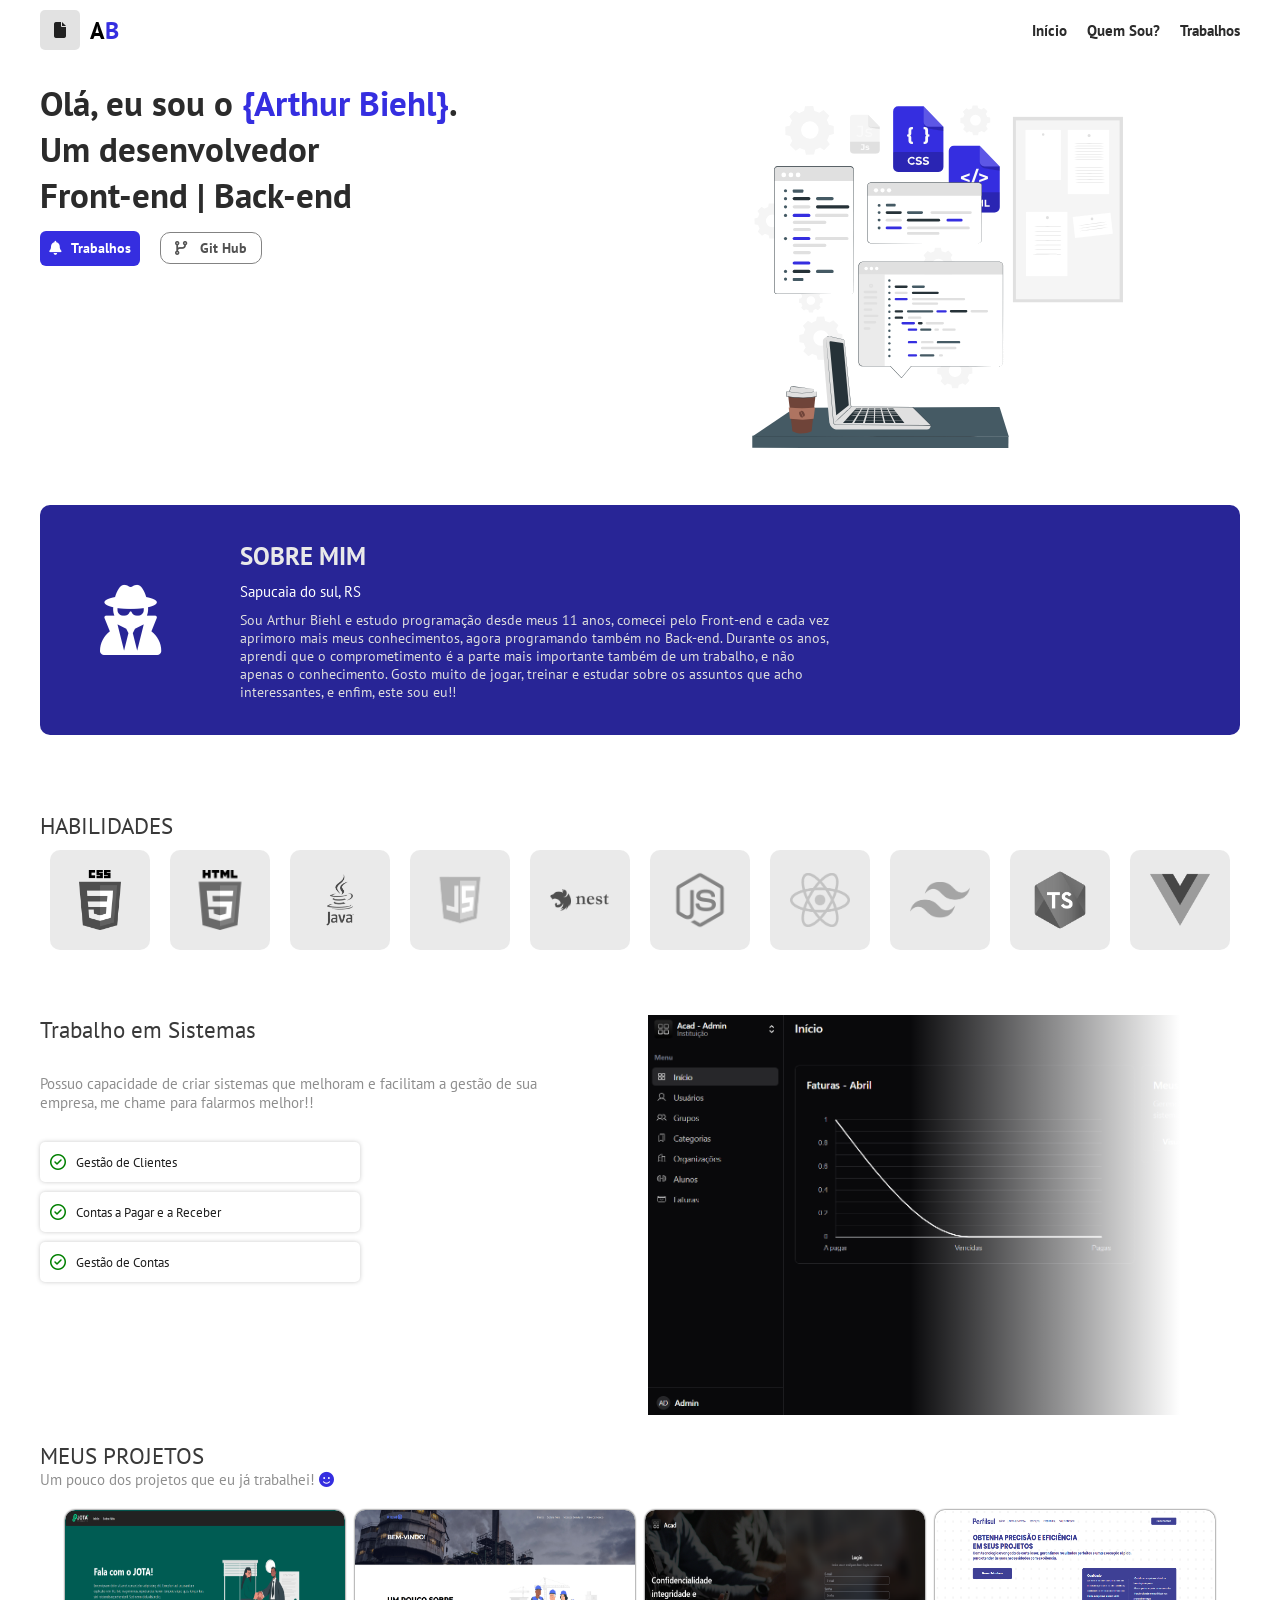
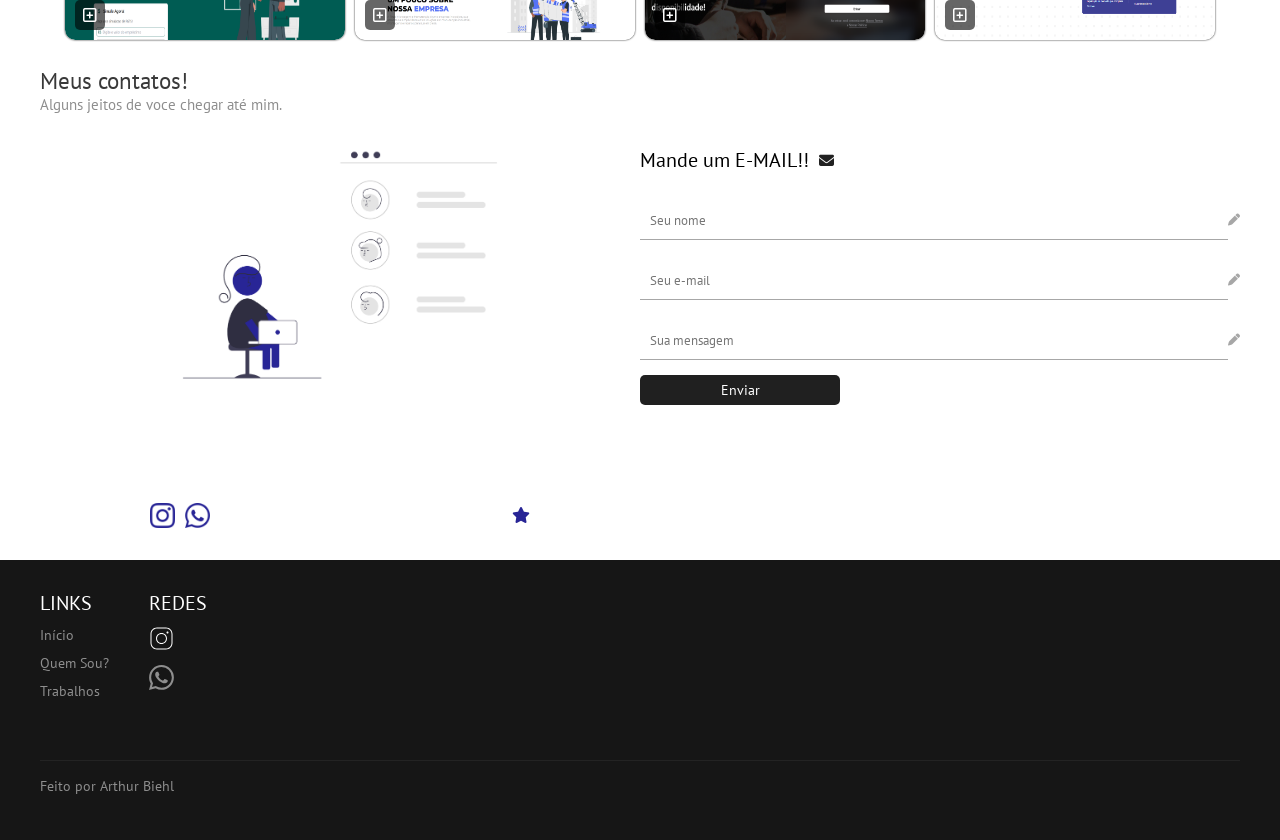
==== commit 4e5e1095: "fix: update contact" ====
--- a/index.html
+++ b/index.html
@@ -174,37 +174,34 @@
                 <p>Alguns jeitos de voce chegar até mim.</p>
             </div>
             <div class="contatos">
+
+
                 <div class="contatos_card">
-                    <h2>Entre em contato facilmente! <br>
-                        Me chame para criarmos um projeto juntos ou inovar e melhoar suas tecnologias!!</h2>
+
+                    <img src="static/contact.png" alt="">
+
                     <div class="contatos_icones">
+
                         <div class="text_contato_icones">
-                            <a href="https://www.instagram.com/biehl_arthur/">
-                                <svg xmlns="http://www.w3.org/2000/svg" x="0px" y="0px"
-                                    viewBox="0,0,255.98959,255.98959">
-                                    <g fill="#ffffff" fill-rule="nonzero" stroke="none" stroke-width="1"
-                                        stroke-linecap="butt" stroke-linejoin="miter" stroke-miterlimit="10"
-                                        stroke-dasharray="" stroke-dashoffset="0" font-family="none" font-weight="none"
-                                        font-size="none" text-anchor="none" style="mix-blend-mode: normal">
-                                        <g transform="scale(5.12,5.12)">
-                                            <path
-                                                d="M16,3c-7.16752,0 -13,5.83248 -13,13v18c0,7.16752 5.83248,13 13,13h18c7.16752,0 13,-5.83248 13,-13v-18c0,-7.16752 -5.83248,-13 -13,-13zM16,5h18c6.08648,0 11,4.91352 11,11v18c0,6.08648 -4.91352,11 -11,11h-18c-6.08648,0 -11,-4.91352 -11,-11v-18c0,-6.08648 4.91352,-11 11,-11zM37,11c-1.10457,0 -2,0.89543 -2,2c0,1.10457 0.89543,2 2,2c1.10457,0 2,-0.89543 2,-2c0,-1.10457 -0.89543,-2 -2,-2zM25,14c-6.06329,0 -11,4.93671 -11,11c0,6.06329 4.93671,11 11,11c6.06329,0 11,-4.93671 11,-11c0,-6.06329 -4.93671,-11 -11,-11zM25,16c4.98241,0 9,4.01759 9,9c0,4.98241 -4.01759,9 -9,9c-4.98241,0 -9,-4.01759 -9,-9c0,-4.98241 4.01759,-9 9,-9z">
-                                            </path>
-                                        </g>
-                                    </g>
-                                </svg>
-
-                                <svg fill="#ffffff" xmlns="http://www.w3.org/2000/svg" x="0px" y="0px"
-                                    viewBox="0 0 50 50">
-                                    <path
-                                        d="M 25 2 C 12.309534 2 2 12.309534 2 25 C 2 29.079097 3.1186875 32.88588 4.984375 36.208984 L 2.0371094 46.730469 A 1.0001 1.0001 0 0 0 3.2402344 47.970703 L 14.210938 45.251953 C 17.434629 46.972929 21.092591 48 25 48 C 37.690466 48 48 37.690466 48 25 C 48 12.309534 37.690466 2 25 2 z M 25 4 C 36.609534 4 46 13.390466 46 25 C 46 36.609534 36.609534 46 25 46 C 21.278025 46 17.792121 45.029635 14.761719 43.333984 A 1.0001 1.0001 0 0 0 14.033203 43.236328 L 4.4257812 45.617188 L 7.0019531 36.425781 A 1.0001 1.0001 0 0 0 6.9023438 35.646484 C 5.0606869 32.523592 4 28.890107 4 25 C 4 13.390466 13.390466 4 25 4 z M 16.642578 13 C 16.001539 13 15.086045 13.23849 14.333984 14.048828 C 13.882268 14.535548 12 16.369511 12 19.59375 C 12 22.955271 14.331391 25.855848 14.613281 26.228516 L 14.615234 26.228516 L 14.615234 26.230469 C 14.588494 26.195329 14.973031 26.752191 15.486328 27.419922 C 15.999626 28.087653 16.717405 28.96464 17.619141 29.914062 C 19.422612 31.812909 21.958282 34.007419 25.105469 35.349609 C 26.554789 35.966779 27.698179 36.339417 28.564453 36.611328 C 30.169845 37.115426 31.632073 37.038799 32.730469 36.876953 C 33.55263 36.755876 34.456878 36.361114 35.351562 35.794922 C 36.246248 35.22873 37.12309 34.524722 37.509766 33.455078 C 37.786772 32.688244 37.927591 31.979598 37.978516 31.396484 C 38.003976 31.104927 38.007211 30.847602 37.988281 30.609375 C 37.969311 30.371148 37.989581 30.188664 37.767578 29.824219 C 37.302009 29.059804 36.774753 29.039853 36.224609 28.767578 C 35.918939 28.616297 35.048661 28.191329 34.175781 27.775391 C 33.303883 27.35992 32.54892 26.991953 32.083984 26.826172 C 31.790239 26.720488 31.431556 26.568352 30.914062 26.626953 C 30.396569 26.685553 29.88546 27.058933 29.587891 27.5 C 29.305837 27.918069 28.170387 29.258349 27.824219 29.652344 C 27.819619 29.649544 27.849659 29.663383 27.712891 29.595703 C 27.284761 29.383815 26.761157 29.203652 25.986328 28.794922 C 25.2115 28.386192 24.242255 27.782635 23.181641 26.847656 L 23.181641 26.845703 C 21.603029 25.455949 20.497272 23.711106 20.148438 23.125 C 20.171937 23.09704 20.145643 23.130901 20.195312 23.082031 L 20.197266 23.080078 C 20.553781 22.728924 20.869739 22.309521 21.136719 22.001953 C 21.515257 21.565866 21.68231 21.181437 21.863281 20.822266 C 22.223954 20.10644 22.02313 19.318742 21.814453 18.904297 L 21.814453 18.902344 C 21.828863 18.931014 21.701572 18.650157 21.564453 18.326172 C 21.426943 18.001263 21.251663 17.580039 21.064453 17.130859 C 20.690033 16.232501 20.272027 15.224912 20.023438 14.634766 L 20.023438 14.632812 C 19.730591 13.937684 19.334395 13.436908 18.816406 13.195312 C 18.298417 12.953717 17.840778 13.022402 17.822266 13.021484 L 17.820312 13.021484 C 17.450668 13.004432 17.045038 13 16.642578 13 z M 16.642578 15 C 17.028118 15 17.408214 15.004701 17.726562 15.019531 C 18.054056 15.035851 18.033687 15.037192 17.970703 15.007812 C 17.906713 14.977972 17.993533 14.968282 18.179688 15.410156 C 18.423098 15.98801 18.84317 16.999249 19.21875 17.900391 C 19.40654 18.350961 19.582292 18.773816 19.722656 19.105469 C 19.863021 19.437122 19.939077 19.622295 20.027344 19.798828 L 20.027344 19.800781 L 20.029297 19.802734 C 20.115837 19.973483 20.108185 19.864164 20.078125 19.923828 C 19.867096 20.342656 19.838461 20.445493 19.625 20.691406 C 19.29998 21.065838 18.968453 21.483404 18.792969 21.65625 C 18.639439 21.80707 18.36242 22.042032 18.189453 22.501953 C 18.016221 22.962578 18.097073 23.59457 18.375 24.066406 C 18.745032 24.6946 19.964406 26.679307 21.859375 28.347656 C 23.05276 29.399678 24.164563 30.095933 25.052734 30.564453 C 25.940906 31.032973 26.664301 31.306607 26.826172 31.386719 C 27.210549 31.576953 27.630655 31.72467 28.119141 31.666016 C 28.607627 31.607366 29.02878 31.310979 29.296875 31.007812 L 29.298828 31.005859 C 29.655629 30.601347 30.715848 29.390728 31.224609 28.644531 C 31.246169 28.652131 31.239109 28.646231 31.408203 28.707031 L 31.408203 28.708984 L 31.410156 28.708984 C 31.487356 28.736474 32.454286 29.169267 33.316406 29.580078 C 34.178526 29.990889 35.053561 30.417875 35.337891 30.558594 C 35.748225 30.761674 35.942113 30.893881 35.992188 30.894531 C 35.995572 30.982516 35.998992 31.07786 35.986328 31.222656 C 35.951258 31.624292 35.8439 32.180225 35.628906 32.775391 C 35.523582 33.066746 34.975018 33.667661 34.283203 34.105469 C 33.591388 34.543277 32.749338 34.852514 32.4375 34.898438 C 31.499896 35.036591 30.386672 35.087027 29.164062 34.703125 C 28.316336 34.437036 27.259305 34.092596 25.890625 33.509766 C 23.114812 32.325956 20.755591 30.311513 19.070312 28.537109 C 18.227674 27.649908 17.552562 26.824019 17.072266 26.199219 C 16.592866 25.575584 16.383528 25.251054 16.208984 25.021484 L 16.207031 25.019531 C 15.897202 24.609805 14 21.970851 14 19.59375 C 14 17.077989 15.168497 16.091436 15.800781 15.410156 C 16.132721 15.052495 16.495617 15 16.642578 15 z">
-                                    </path>
-                                </svg>
-                            </a>
-                        </div>
-                        <i class="fa-solid fa-star"></i>
-                    </div>
-                </div>
+                            
+                            <div class="a">
+                                <a href="https://www.instagram.com/biehl_arthur/">
+                                    <img src="static/insta.png" alt="">
+                                </a>
+    
+                                <a href="https://wa.me/5551994688878">
+                                    <img src="static/whats.png" alt="">
+                                </a>
+                            </div>
+
+                            <i class="fa-solid fa-star"></i>
+                        </div>
+
+                    </div>
+
+                </div>
+
+
                 <div class="contatos_tipos">
                     <div class="contatos_tipos_text">
                         <h2>Mande um E-MAIL!!</h2>
@@ -244,40 +241,6 @@
 
         </div>
 
-        <!-- obrigado -->
-
-        <div class="container_obrigado">
-            <div class="obrigado_text">
-                <h2>OBRIGADO!! <br> por chegar até aqui!</h2>
-            </div>
-            <div class="carousel-wrapper">
-                <div class="animate-carousel">
-                    <img src="../static/sprites/sprite1.png" alt="">
-                    <img src="../static/sprites/sprite2.png" alt="">
-                    <img src="../static/sprites/sprite3.png" alt="">
-                    <img src="../static/sprites/sprite4.png" alt="">
-                    <img src="../static/sprites/sprite2.png" alt="">
-                    <img src="../static/sprites/sprite5.png" alt="">
-                    <img src="../static/sprites/sprite1.png" alt="">
-                    <!-- Duplicar para loop -->
-                    <img src="../static/sprites/sprite1.png" alt="">
-                    <img src="../static/sprites/sprite2.png" alt="">
-                    <img src="../static/sprites/sprite3.png" alt="">
-                    <img src="../static/sprites/sprite4.png" alt="">
-                    <img src="../static/sprites/sprite2.png" alt="">
-                    <img src="../static/sprites/sprite5.png" alt="">
-                    <img src="../static/sprites/sprite1.png" alt="">
-                    <img src="../static/sprites/sprite1.png" alt="">
-                    <img src="../static/sprites/sprite2.png" alt="">
-                    <img src="../static/sprites/sprite3.png" alt="">
-                    <img src="../static/sprites/sprite4.png" alt="">
-                    <img src="../static/sprites/sprite2.png" alt="">
-                    <img src="../static/sprites/sprite5.png" alt="">
-                    <img src="../static/sprites/sprite1.png" alt="">
-                </div>
-            </div>
-
-        </div>
 
 
         <!-- FOOTER -->
@@ -307,6 +270,12 @@
                                 </g>
                             </svg>
                         </a>
+                        <a href="https://wa.me/5551994688878">
+                            <svg xmlns="http://www.w3.org/2000/svg" width="16" height="16" fill="currentColor" class="bi bi-whatsapp" viewBox="0 0 16 16">
+                                <path d="M13.601 2.326A7.85 7.85 0 0 0 7.994 0C3.627 0 .068 3.558.064 7.926c0 1.399.366 2.76 1.057 3.965L0 16l4.204-1.102a7.9 7.9 0 0 0 3.79.965h.004c4.368 0 7.926-3.558 7.93-7.93A7.9 7.9 0 0 0 13.6 2.326zM7.994 14.521a6.6 6.6 0 0 1-3.356-.92l-.24-.144-2.494.654.666-2.433-.156-.251a6.56 6.56 0 0 1-1.007-3.505c0-3.626 2.957-6.584 6.591-6.584a6.56 6.56 0 0 1 4.66 1.931 6.56 6.56 0 0 1 1.928 4.66c-.004 3.639-2.961 6.592-6.592 6.592m3.615-4.934c-.197-.099-1.17-.578-1.353-.646-.182-.065-.315-.099-.445.099-.133.197-.513.646-.627.775-.114.133-.232.148-.43.05-.197-.1-.836-.308-1.592-.985-.59-.525-.985-1.175-1.103-1.372-.114-.198-.011-.304.088-.403.087-.088.197-.232.296-.346.1-.114.133-.198.198-.33.065-.134.034-.248-.015-.347-.05-.099-.445-1.076-.612-1.47-.16-.389-.323-.335-.445-.34-.114-.007-.247-.007-.38-.007a.73.73 0 0 0-.529.247c-.182.198-.691.677-.691 1.654s.71 1.916.81 2.049c.098.133 1.394 2.132 3.383 2.992.47.205.84.326 1.129.418.475.152.904.129 1.246.08.38-.058 1.171-.48 1.338-.943.164-.464.164-.86.114-.943-.049-.084-.182-.133-.38-.232"/>
+                              </svg>
+                        </a>
+
                     </div>
                 </div>
                 <div class="linha_footer"></div>
--- a/css/style.css
+++ b/css/style.css
@@ -521,8 +521,9 @@
 
 .container_contato {
     width: 1200px;
-    display: flex;
-    justify-content: center;
+    height: auto;
+    display: flex;
+    justify-content: space-between;
     align-items: center;
     flex-direction: column;
 }
@@ -550,23 +551,26 @@
 
 .contatos {
     width: 100%;
+    height: auto;
     display: flex;
     justify-content: space-between;
     align-items: start;
     margin-top: 20px;
-    gap: 10px;
 }
 
 .contatos_card {
-    width: 580px;
-    height: 250px;
-    padding: 20px;
+    width: 600px;
+    height: 400px;
     display: flex;
     justify-content: space-between;
-    align-items: start;
-    flex-direction: column;
-    background-color: #282596;
+    align-items: center;
+    flex-direction: column;
     border-radius: 10px;
+}
+
+.contatos_card img {
+    height: 260px;
+    object-fit: cover;
 }
 
 .contatos_card h2 {
@@ -577,25 +581,41 @@
 }
 
 .contatos_icones {
-    width: 100%;
-    height: 30px;
+    width: 400px;
+    height: 40px;
+    display: flex;
+    justify-content: center;
+    align-items: center;
+    color: white;
+}
+
+.text_contato_icones {
+    width: 100%;
+    padding: 10px;
     display: flex;
     justify-content: space-between;
     align-items: center;
-    color: white;
-    font-size: 20px;
-}
-
-.text_contato_icones {
-    width: 200px;
-    display: flex;
-    justify-content: start;
-    align-items: center;
-}
-
-.text_contato_icones svg {
-    width: 32px;
-    
+    gap: 10px;
+}
+
+.text_contato_icones a {
+    display: flex;
+    justify-content: center;
+    align-items: center;
+}
+
+.text_contato_icones img {
+    width: 25px;
+    height: 25px;
+}
+
+.text_contato_icones i {
+    color: #282596;
+}
+
+.a {
+    display: flex;
+    gap: 10px;
 }
 
 .contatos_tipos {
@@ -685,62 +705,6 @@
 
 
 
-
-/* obrigado */
-
-.container_obrigado {
-    width: 1200px;
-    display: flex;
-    justify-content: center;
-    align-items: center;
-    flex-direction: column;
-}
-
-.obrigado_text {
-    width: 100%;
-    height: 50px;
-    display: flex;
-    justify-content: start;
-    align-items: center;
-}
-
-.obrigado_text h2 {
-    font-size: 23px;
-    font-weight: 500;
-    color: #202020;
-}
-
-.carousel-wrapper {
-    width: 100%;
-    margin-top: 40px;
-    overflow: hidden;
-    position: relative;
-}
-
-.animate-carousel {
-    display: flex;
-    gap: 20px;
-    animation: carousel 10s linear infinite;
-    width: max-content;
-}
-
-.animate-carousel img {
-    width: 100px;
-    height: 100px;
-    object-fit: contain;
-    filter: grayscale(100%);
-}
-
-@keyframes carousel {
-    0% {
-        transform: translateX(0);
-    }
-
-    100% {
-        transform: translateX(-50%);
-    }
-}
-
 /* FOOTER */
 
 footer {
@@ -1027,14 +991,27 @@
     }
 
     .contatos_card {
-        width: 80%;
-        height: 30px;
-        justify-content: center;
-        align-items: center;
-    }
-
-    .contatos_card h2 {
-        display: none;
+        width: 90%;
+        justify-content: center;
+        align-items: center;
+    }
+
+    .contatos_card img {
+        width: 100%;
+        height: 100%;
+        object-fit: contain;
+    }
+
+    .contatos_icones {
+        width: 100%;
+        height: auto;
+        justify-content: center;
+        align-items: center;
+    }
+
+    .a img {
+        width: 20px;
+        height: 20px;
     }
 
     .contatos_tipos {
@@ -1047,61 +1024,7 @@
         height: 30px;
     }
 
-    .card_contatos {
-        width: 100%;
-        height: 60px;
-        background-color: #161616;
-        border-radius: 10px;
-        display: flex;
-        flex-direction: column;
-        justify-content: center;
-        align-items: start;
-    }
-
-    .card_contatos h3 {
-        font-size: 16px;
-        font-weight: 500;
-        color: rgb(180, 180, 180);
-        margin-left: 20px;
-
-    }
-
-    .card_contatos p {
-        font-size: 14px;
-        font-weight: 400;
-        color: rgb(193, 193, 193);
-        text-decoration: none;
-        margin-left: 20px;
-    }
-
-    .card_contatos a {
-        font-size: 14px;
-        font-weight: 400;
-        color: rgb(193, 193, 193);
-        text-decoration: none;
-        margin-left: 20px;
-    }
-
-    /* OBRIGADO */
-
-    .container_obrigado {
-        width: 90%;
-        height: auto;
-    }
-
-    .obrigado_text {
-        width: 100%;
-        text-align: center;
-        justify-content: center;
-        align-items: center;
-    }
-
-    /* FOOTER */
-
-    .container_footer {
-        width: 90%;
-        height: auto;
-    }
+
 
 
 }
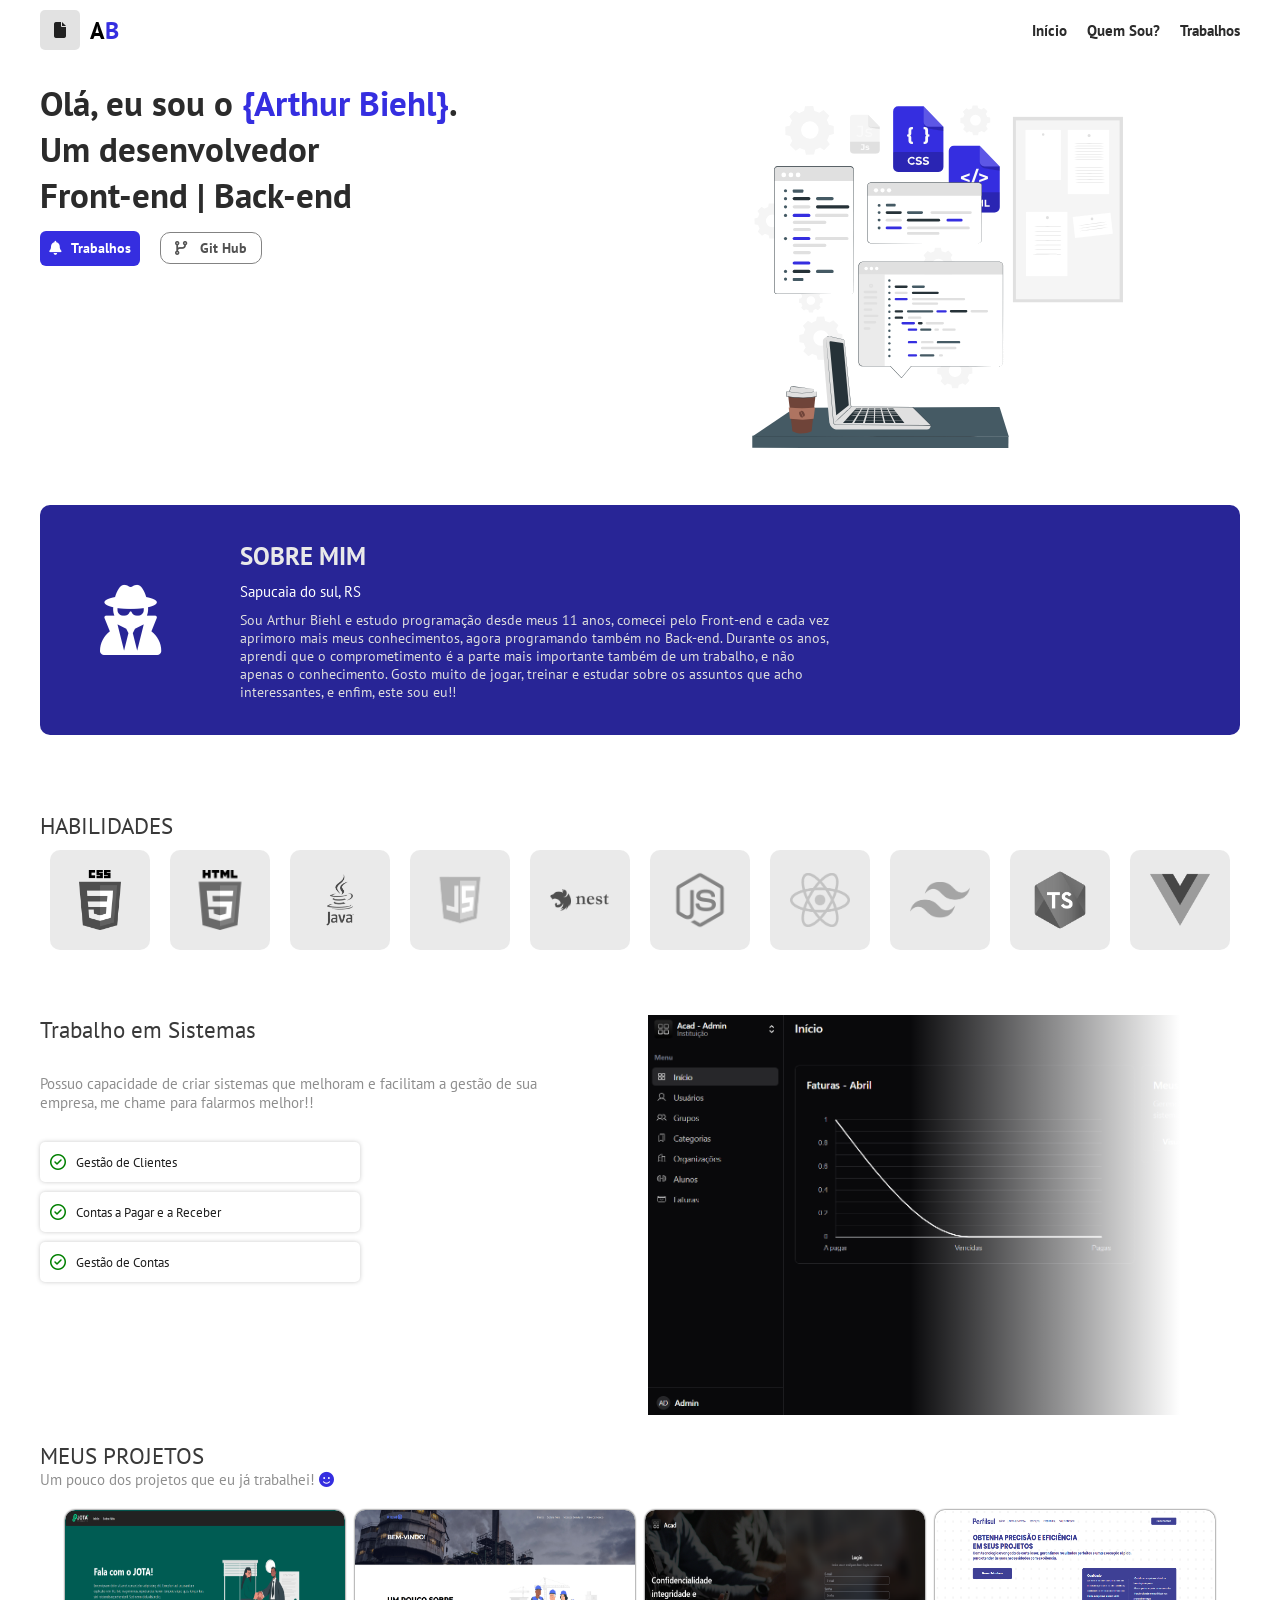
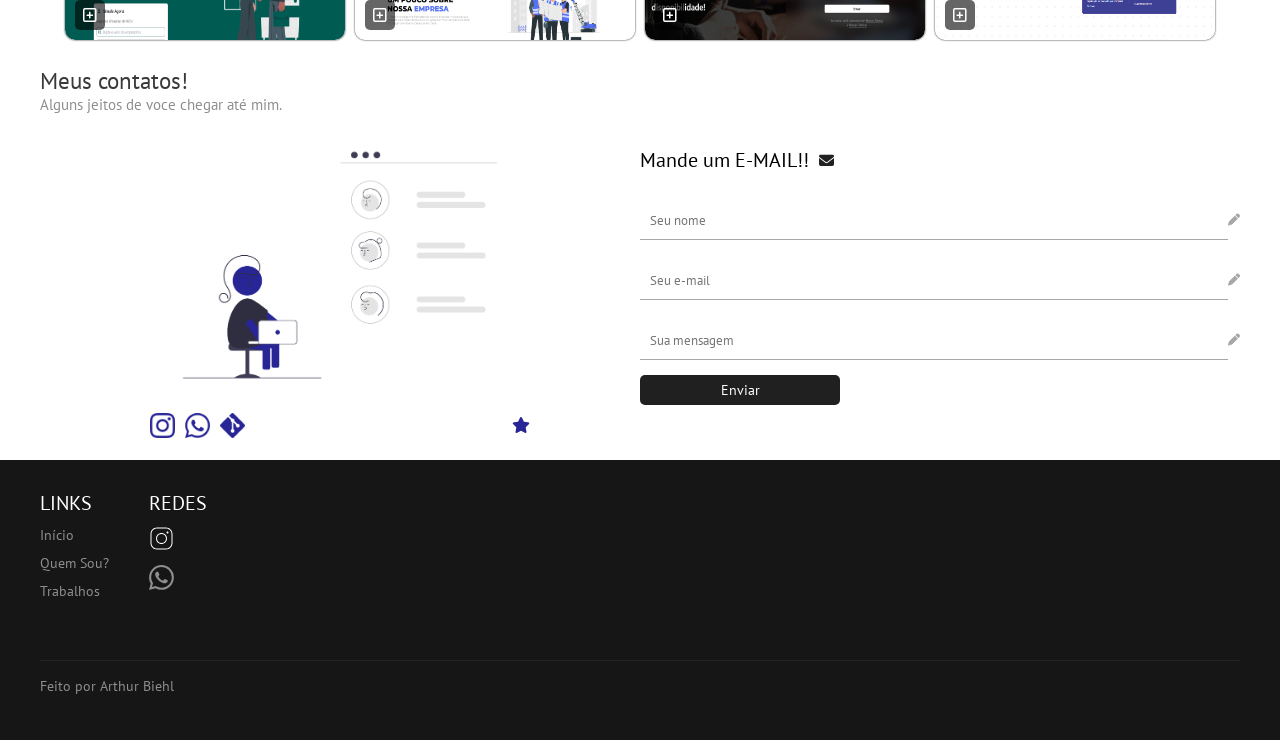
==== commit 468e0862: "_blanck" ====
--- a/index.html
+++ b/index.html
@@ -147,15 +147,15 @@
                         style="color:#352EE0;"></i> </p>
             </div>
             <div class="projetos">
-                <div class="card_projetos">
+                <div class="card_projetos" target="_blank" >
                     <img src="../static/primojota.png" alt="">
                     <a href="https://primojota.com.br/"><i class="fa-regular fa-square-plus"></i></a>
                 </div>
-                <div class="card_projetos">
+                <div class="card_projetos" target="_blank" >
                     <img src="../static/ritzel.png" alt="">
                     <a href="https://ritzel.com.br/"><i class="fa-regular fa-square-plus"></i></a>
                 </div>
-                <div class="card_projetos">
+                <div class="card_projetos" target="_blank" >
                     <img src="../static/acad.png" alt="">
                     <a href="https://acad.db.app.br/login"><i class="fa-regular fa-square-plus"></i></a>
                 </div>
@@ -186,11 +186,13 @@
                             
                             <div class="a">
                                 <a href="https://www.instagram.com/biehl_arthur/">
-                                    <img src="static/insta.png" alt="">
+                                    <img src="static/insta.png" alt="" target="_blank" >
                                 </a>
-    
                                 <a href="https://wa.me/5551994688878">
-                                    <img src="static/whats.png" alt="">
+                                    <img src="static/whats.png" alt="" target="_blank" >
+                                </a>
+                                <a href="https://github.com/arthurbiehl" target="_blank" >
+                                    <img src="static/git.png" alt="">
                                 </a>
                             </div>
 
@@ -234,7 +236,7 @@
                             <i class="fa-solid fa-pen"></i>
                         </div>
 
-                        <button type="submit" class="botao">Enviar</button>
+                        <button type="submit" class="botao" target="_blank" >Enviar</button>
                     </form>
                 </div>
             </div>
@@ -256,7 +258,7 @@
                     </div>
                     <div class="links_footer">
                         <h2>REDES</h2>
-                        <a href="https://www.instagram.com/biehl_arthur/">
+                        <a href="https://www.instagram.com/biehl_arthur/" target="_blank" >
                             <svg xmlns="http://www.w3.org/2000/svg" x="0px" y="0px" viewBox="0,0,255.98959,255.98959">
                                 <g fill="#ffffff" fill-rule="nonzero" stroke="none" stroke-width="1"
                                     stroke-linecap="butt" stroke-linejoin="miter" stroke-miterlimit="10"
@@ -270,7 +272,7 @@
                                 </g>
                             </svg>
                         </a>
-                        <a href="https://wa.me/5551994688878">
+                        <a href="https://wa.me/5551994688878" target="_blank" >
                             <svg xmlns="http://www.w3.org/2000/svg" width="16" height="16" fill="currentColor" class="bi bi-whatsapp" viewBox="0 0 16 16">
                                 <path d="M13.601 2.326A7.85 7.85 0 0 0 7.994 0C3.627 0 .068 3.558.064 7.926c0 1.399.366 2.76 1.057 3.965L0 16l4.204-1.102a7.9 7.9 0 0 0 3.79.965h.004c4.368 0 7.926-3.558 7.93-7.93A7.9 7.9 0 0 0 13.6 2.326zM7.994 14.521a6.6 6.6 0 0 1-3.356-.92l-.24-.144-2.494.654.666-2.433-.156-.251a6.56 6.56 0 0 1-1.007-3.505c0-3.626 2.957-6.584 6.591-6.584a6.56 6.56 0 0 1 4.66 1.931 6.56 6.56 0 0 1 1.928 4.66c-.004 3.639-2.961 6.592-6.592 6.592m3.615-4.934c-.197-.099-1.17-.578-1.353-.646-.182-.065-.315-.099-.445.099-.133.197-.513.646-.627.775-.114.133-.232.148-.43.05-.197-.1-.836-.308-1.592-.985-.59-.525-.985-1.175-1.103-1.372-.114-.198-.011-.304.088-.403.087-.088.197-.232.296-.346.1-.114.133-.198.198-.33.065-.134.034-.248-.015-.347-.05-.099-.445-1.076-.612-1.47-.16-.389-.323-.335-.445-.34-.114-.007-.247-.007-.38-.007a.73.73 0 0 0-.529.247c-.182.198-.691.677-.691 1.654s.71 1.916.81 2.049c.098.133 1.394 2.132 3.383 2.992.47.205.84.326 1.129.418.475.152.904.129 1.246.08.38-.058 1.171-.48 1.338-.943.164-.464.164-.86.114-.943-.049-.084-.182-.133-.38-.232"/>
                               </svg>
--- a/css/style.css
+++ b/css/style.css
@@ -560,7 +560,7 @@
 
 .contatos_card {
     width: 600px;
-    height: 400px;
+    height: 300px;
     display: flex;
     justify-content: space-between;
     align-items: center;
@@ -575,14 +575,13 @@
 
 .contatos_card h2 {
     font-size: 22px;
-    width: 70%;
     font-weight: 600;
     color: white;
 }
 
 .contatos_icones {
     width: 400px;
-    height: 40px;
+    height: 20px;
     display: flex;
     justify-content: center;
     align-items: center;
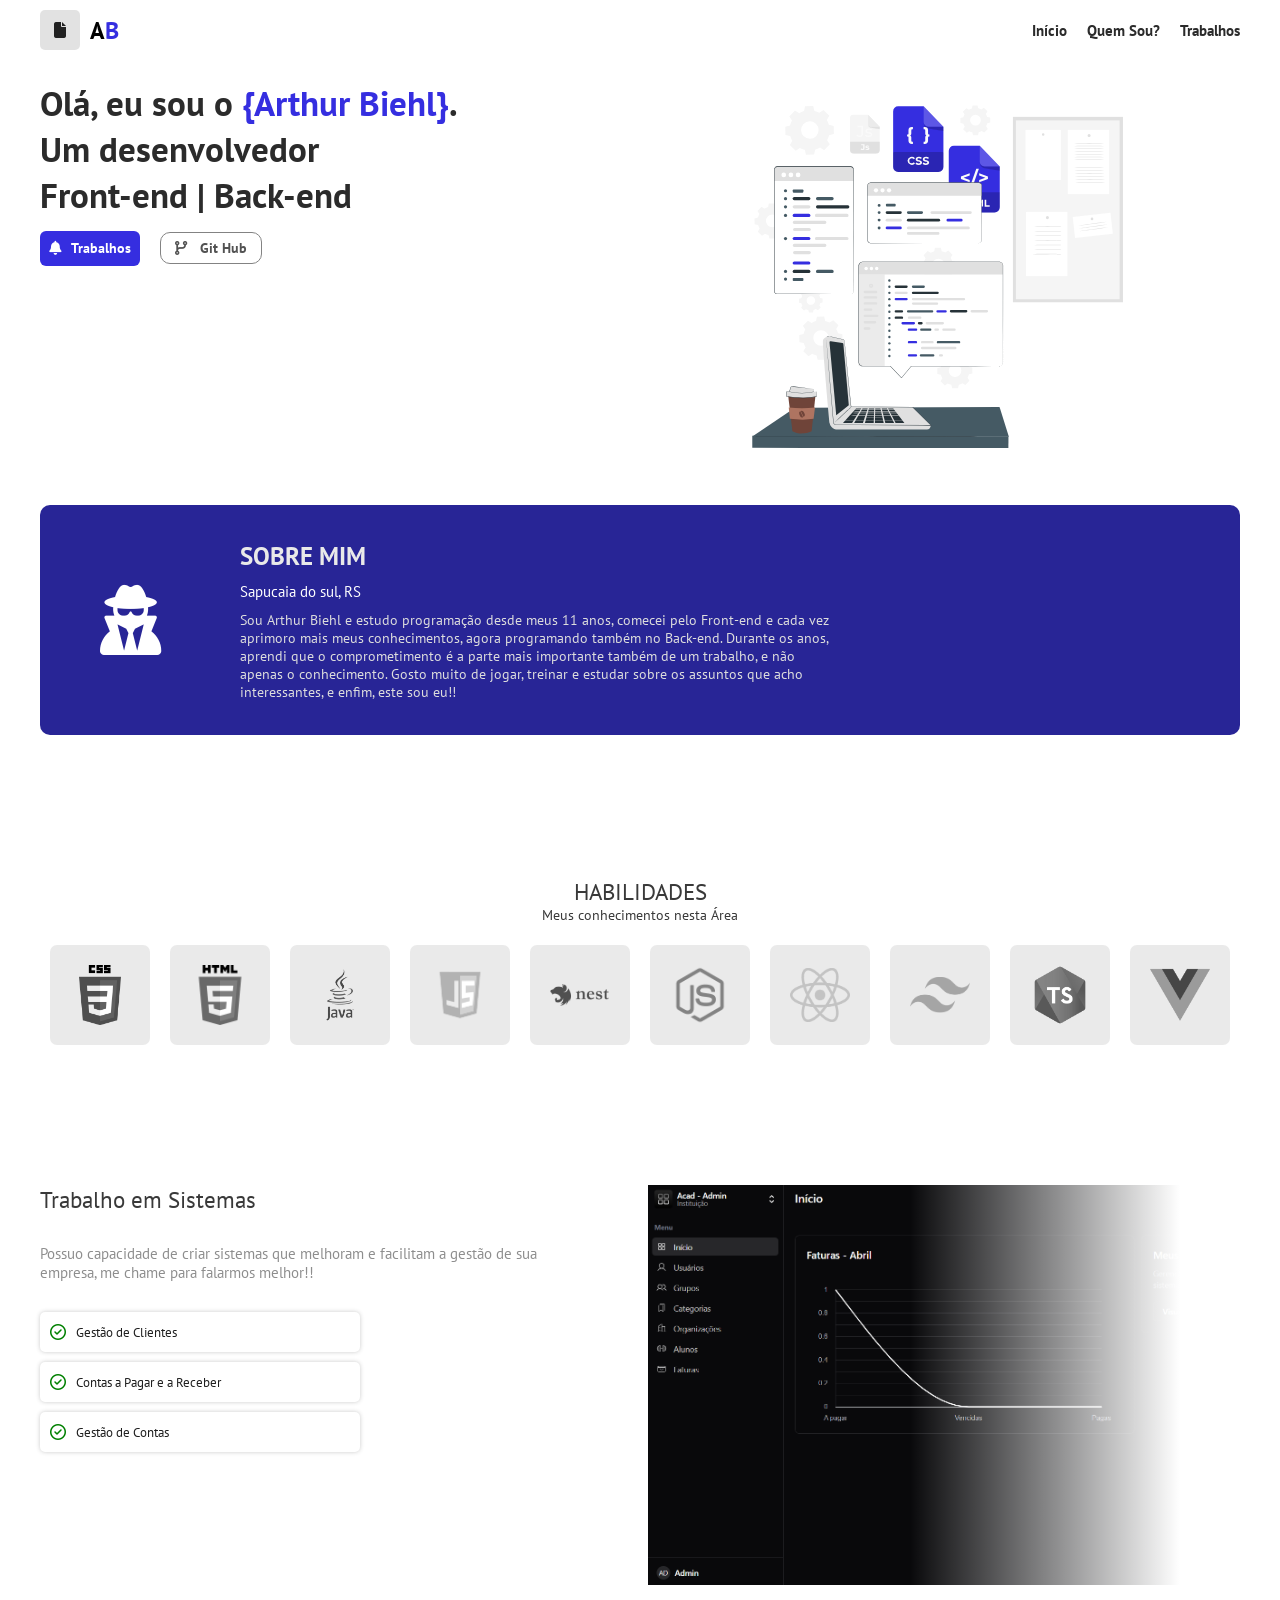
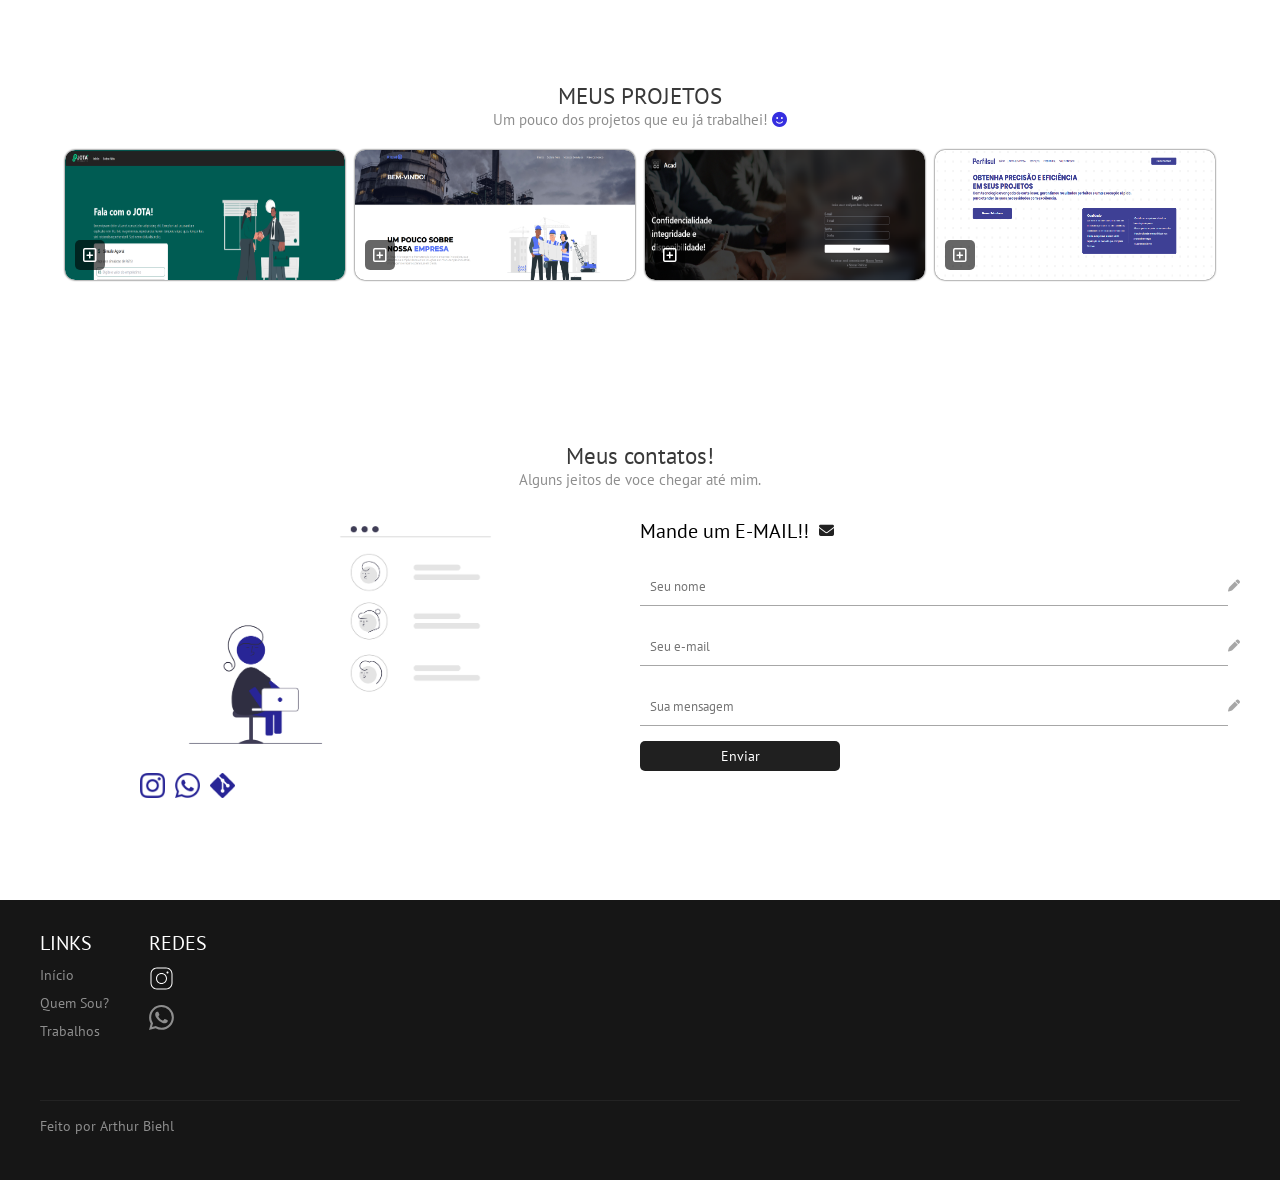
==== commit 4bbcb29e: "update: cards, space in container" ====
--- a/index.html
+++ b/index.html
@@ -73,6 +73,7 @@
         <div class="container_habilidades">
             <div class="habilidades_text">
                 <h2>HABILIDADES</h2>
+                <p>Meus conhecimentos nesta Área</p>
             </div>
             <div class="habilidades">
                 <div class="card_habilidade">
@@ -196,7 +197,6 @@
                                 </a>
                             </div>
 
-                            <i class="fa-solid fa-star"></i>
                         </div>
 
                     </div>
@@ -209,19 +209,14 @@
                         <h2>Mande um E-MAIL!!</h2>
                         <i class="fa-solid fa-envelope"></i>
                     </div>
-
-
-                    <form action="https://formsubmit.co/arthurvbiehl@gmail.com" method="POST">
-
+                
+                    <form id="emailForm">
                         <!-- Anti-spam -->
                         <input type="text" name="_honey" style="display:none">
-
-                        <!-- Redirecionamento após o envio -->
-                        <input type="hidden" name="_next" value="https://seusite.com.br/obrigado.html">
-
+                
                         <!-- Sem CAPTCHA -->
                         <input type="hidden" name="_captcha" value="false">
-
+                
                         <div class="campo">
                             <input type="text" id="nome" name="nome" placeholder="Seu nome" required />
                             <i class="fa-solid fa-pen"></i>
@@ -231,66 +226,96 @@
                             <i class="fa-solid fa-pen"></i>
                         </div>
                         <div class="campo">
-                            <input type ="text" id="mensagem" name="mensagem" placeholder="Sua mensagem"
-                                required>
+                            <input type="text" id="mensagem" name="mensagem" placeholder="Sua mensagem" required />
                             <i class="fa-solid fa-pen"></i>
                         </div>
-
-                        <button type="submit" class="botao" target="_blank" >Enviar</button>
+                
+                        <div class="email_btn">
+                            <button type="submit" class="botao">Enviar</button>
+                            <i class="fa-solid fa-check" id="mensagemSucesso" style="display:none; color: green; margin-top: 10px;"></i>
+
+                        </div>
+
                     </form>
                 </div>
             </div>
 
         </div>
 
-
-
-        <!-- FOOTER -->
-
-        <footer>
-            <div class="container_footer">
-                <div class="footer_text">
-                    <div class="links_footer">
-                        <h2>LINKS</h2>
-                        <a href="../pages/index.html">Início</a>
-                        <a href="#quemsou">Quem Sou?</a>
-                        <a href="#projetos">Trabalhos</a>
-                    </div>
-                    <div class="links_footer">
-                        <h2>REDES</h2>
-                        <a href="https://www.instagram.com/biehl_arthur/" target="_blank" >
-                            <svg xmlns="http://www.w3.org/2000/svg" x="0px" y="0px" viewBox="0,0,255.98959,255.98959">
-                                <g fill="#ffffff" fill-rule="nonzero" stroke="none" stroke-width="1"
-                                    stroke-linecap="butt" stroke-linejoin="miter" stroke-miterlimit="10"
-                                    stroke-dasharray="" stroke-dashoffset="0" font-family="none" font-weight="none"
-                                    font-size="none" text-anchor="none" style="mix-blend-mode: normal">
-                                    <g transform="scale(5.12,5.12)">
-                                        <path
-                                            d="M16,3c-7.16752,0 -13,5.83248 -13,13v18c0,7.16752 5.83248,13 13,13h18c7.16752,0 13,-5.83248 13,-13v-18c0,-7.16752 -5.83248,-13 -13,-13zM16,5h18c6.08648,0 11,4.91352 11,11v18c0,6.08648 -4.91352,11 -11,11h-18c-6.08648,0 -11,-4.91352 -11,-11v-18c0,-6.08648 4.91352,-11 11,-11zM37,11c-1.10457,0 -2,0.89543 -2,2c0,1.10457 0.89543,2 2,2c1.10457,0 2,-0.89543 2,-2c0,-1.10457 -0.89543,-2 -2,-2zM25,14c-6.06329,0 -11,4.93671 -11,11c0,6.06329 4.93671,11 11,11c6.06329,0 11,-4.93671 11,-11c0,-6.06329 -4.93671,-11 -11,-11zM25,16c4.98241,0 9,4.01759 9,9c0,4.98241 -4.01759,9 -9,9c-4.98241,0 -9,-4.01759 -9,-9c0,-4.98241 4.01759,-9 9,-9z">
-                                        </path>
-                                    </g>
-                                </g>
-                            </svg>
-                        </a>
-                        <a href="https://wa.me/5551994688878" target="_blank" >
-                            <svg xmlns="http://www.w3.org/2000/svg" width="16" height="16" fill="currentColor" class="bi bi-whatsapp" viewBox="0 0 16 16">
-                                <path d="M13.601 2.326A7.85 7.85 0 0 0 7.994 0C3.627 0 .068 3.558.064 7.926c0 1.399.366 2.76 1.057 3.965L0 16l4.204-1.102a7.9 7.9 0 0 0 3.79.965h.004c4.368 0 7.926-3.558 7.93-7.93A7.9 7.9 0 0 0 13.6 2.326zM7.994 14.521a6.6 6.6 0 0 1-3.356-.92l-.24-.144-2.494.654.666-2.433-.156-.251a6.56 6.56 0 0 1-1.007-3.505c0-3.626 2.957-6.584 6.591-6.584a6.56 6.56 0 0 1 4.66 1.931 6.56 6.56 0 0 1 1.928 4.66c-.004 3.639-2.961 6.592-6.592 6.592m3.615-4.934c-.197-.099-1.17-.578-1.353-.646-.182-.065-.315-.099-.445.099-.133.197-.513.646-.627.775-.114.133-.232.148-.43.05-.197-.1-.836-.308-1.592-.985-.59-.525-.985-1.175-1.103-1.372-.114-.198-.011-.304.088-.403.087-.088.197-.232.296-.346.1-.114.133-.198.198-.33.065-.134.034-.248-.015-.347-.05-.099-.445-1.076-.612-1.47-.16-.389-.323-.335-.445-.34-.114-.007-.247-.007-.38-.007a.73.73 0 0 0-.529.247c-.182.198-.691.677-.691 1.654s.71 1.916.81 2.049c.098.133 1.394 2.132 3.383 2.992.47.205.84.326 1.129.418.475.152.904.129 1.246.08.38-.058 1.171-.48 1.338-.943.164-.464.164-.86.114-.943-.049-.084-.182-.133-.38-.232"/>
-                              </svg>
-                        </a>
-
-                    </div>
-                </div>
-                <div class="linha_footer"></div>
-                <div class="feito_por">
-                    <p>Feito por Arthur Biehl</p>
-                </div>
-            </div>
-        </footer>
-
-
+                    <!-- FOOTER -->
+             
+                    <footer>
+                        <div class="container_footer">
+                            <div class="footer_text">
+                                <div class="links_footer">
+                                    <h2>LINKS</h2>
+                                    <a href="../pages/index.html">Início</a>
+                                    <a href="#quemsou">Quem Sou?</a>
+                                    <a href="#projetos">Trabalhos</a>
+                                </div>
+                                <div class="links_footer">
+                                    <h2>REDES</h2>
+                                    <a href="https://www.instagram.com/biehl_arthur/" target="_blank" >
+                                        <svg xmlns="http://www.w3.org/2000/svg" x="0px" y="0px" viewBox="0,0,255.98959,255.98959">
+                                            <g fill="#ffffff" fill-rule="nonzero" stroke="none" stroke-width="1"
+                                                stroke-linecap="butt" stroke-linejoin="miter" stroke-miterlimit="10"
+                                                stroke-dasharray="" stroke-dashoffset="0" font-family="none" font-weight="none"
+                                                font-size="none" text-anchor="none" style="mix-blend-mode: normal">
+                                                <g transform="scale(5.12,5.12)">
+                                                    <path
+                                                        d="M16,3c-7.16752,0 -13,5.83248 -13,13v18c0,7.16752 5.83248,13 13,13h18c7.16752,0 13,-5.83248 13,-13v-18c0,-7.16752 -5.83248,-13 -13,-13zM16,5h18c6.08648,0 11,4.91352 11,11v18c0,6.08648 -4.91352,11 -11,11h-18c-6.08648,0 -11,-4.91352 -11,-11v-18c0,-6.08648 4.91352,-11 11,-11zM37,11c-1.10457,0 -2,0.89543 -2,2c0,1.10457 0.89543,2 2,2c1.10457,0 2,-0.89543 2,-2c0,-1.10457 -0.89543,-2 -2,-2zM25,14c-6.06329,0 -11,4.93671 -11,11c0,6.06329 4.93671,11 11,11c6.06329,0 11,-4.93671 11,-11c0,-6.06329 -4.93671,-11 -11,-11zM25,16c4.98241,0 9,4.01759 9,9c0,4.98241 -4.01759,9 -9,9c-4.98241,0 -9,-4.01759 -9,-9c0,-4.98241 4.01759,-9 9,-9z">
+                                                    </path>
+                                                </g>
+                                            </g>
+                                        </svg>
+                                    </a>
+                                    <a href="https://wa.me/5551994688878" target="_blank" >
+                                        <svg xmlns="http://www.w3.org/2000/svg" width="16" height="16" fill="currentColor" class="bi bi-whatsapp" viewBox="0 0 16 16">
+                                            <path d="M13.601 2.326A7.85 7.85 0 0 0 7.994 0C3.627 0 .068 3.558.064 7.926c0 1.399.366 2.76 1.057 3.965L0 16l4.204-1.102a7.9 7.9 0 0 0 3.79.965h.004c4.368 0 7.926-3.558 7.93-7.93A7.9 7.9 0 0 0 13.6 2.326zM7.994 14.521a6.6 6.6 0 0 1-3.356-.92l-.24-.144-2.494.654.666-2.433-.156-.251a6.56 6.56 0 0 1-1.007-3.505c0-3.626 2.957-6.584 6.591-6.584a6.56 6.56 0 0 1 4.66 1.931 6.56 6.56 0 0 1 1.928 4.66c-.004 3.639-2.961 6.592-6.592 6.592m3.615-4.934c-.197-.099-1.17-.578-1.353-.646-.182-.065-.315-.099-.445.099-.133.197-.513.646-.627.775-.114.133-.232.148-.43.05-.197-.1-.836-.308-1.592-.985-.59-.525-.985-1.175-1.103-1.372-.114-.198-.011-.304.088-.403.087-.088.197-.232.296-.346.1-.114.133-.198.198-.33.065-.134.034-.248-.015-.347-.05-.099-.445-1.076-.612-1.47-.16-.389-.323-.335-.445-.34-.114-.007-.247-.007-.38-.007a.73.73 0 0 0-.529.247c-.182.198-.691.677-.691 1.654s.71 1.916.81 2.049c.098.133 1.394 2.132 3.383 2.992.47.205.84.326 1.129.418.475.152.904.129 1.246.08.38-.058 1.171-.48 1.338-.943.164-.464.164-.86.114-.943-.049-.084-.182-.133-.38-.232"/>
+                                          </svg>
+                                    </a>
+            
+                                </div>
+                            </div>
+                            <div class="linha_footer"></div>
+                            <div class="feito_por">
+                                <p>Feito por Arthur Biehl</p>
+                            </div>
+                        </div>
+                    </footer>
 
     </main>
 
+
+
+
+    <script>
+        document.getElementById("emailForm").addEventListener("submit", function(e) {
+            e.preventDefault();
+        
+            const form = e.target;
+            const data = new FormData(form);
+        
+            fetch("https://formsubmit.co/arthurvbiehl@gmail.com", {
+                method: "POST",
+                body: data
+            }).then(response => {
+                if (response.ok) {
+                    document.getElementById("mensagemSucesso").style.display = "block";
+                    form.reset();
+                    setTimeout(function() {
+                        document.getElementById("mensagemSucesso").style.display = "none";
+                    }, 5000)
+                } else {
+                    alert("Ocorreu um erro. Por favor, tente novamente.");
+                }
+            }).catch(error => {
+                alert("Erro de rede. Verifica a tua ligação.");
+            });
+        });
+
+    </script>
+
 </body>
 
 </html>
--- a/css/style.css
+++ b/css/style.css
@@ -271,11 +271,12 @@
 
 .container_habilidades {
     width: 1200px;
-    height: 230px;
-    display: flex;
-    justify-content: center;
-    align-items: center;
-    flex-direction: column;
+    height: 400px;
+    display: flex;
+    justify-content: center;
+    align-items: center;
+    flex-direction: column;
+    gap: 20px;
 }
 
 .habilidades_text {
@@ -284,6 +285,8 @@
     display: flex;
     justify-content: start;
     align-items: center;
+    justify-content: center;
+    flex-direction: column;
 }
 
 .habilidades_text h2 {
@@ -292,6 +295,12 @@
     color: #393939;
 }
 
+.habilidades_text p {
+    font-size: 14px;
+    font-weight: 400;
+    color: #393939;
+}
+
 .habilidades {
     width: 100%;
     height: auto;
@@ -309,7 +318,7 @@
     justify-content: center;
     align-items: center;
     background-color: rgba(206, 206, 206, 0.418);
-    border-radius: 10px;
+    border-radius: 7px;
 }
 
 .card_habilidade img {
@@ -440,6 +449,9 @@
     justify-content: center;
     align-items: center;
     flex-direction: column;
+    margin-top: 70px;
+    margin-bottom: 70px;
+
 }
 
 .projetos_text {
@@ -447,7 +459,7 @@
     height: 50px;
     display: flex;
     justify-content: center;
-    align-items: start;
+    align-items: center;
     flex-direction: column;
 }
 
@@ -521,9 +533,9 @@
 
 .container_contato {
     width: 1200px;
-    height: auto;
-    display: flex;
-    justify-content: space-between;
+    height: 500px;
+    display: flex;
+    justify-content: center;
     align-items: center;
     flex-direction: column;
 }
@@ -533,7 +545,7 @@
     height: 50px;
     display: flex;
     justify-content: center;
-    align-items: start;
+    align-items: center;
     flex-direction: column;
 }
 
@@ -565,12 +577,12 @@
     justify-content: space-between;
     align-items: center;
     flex-direction: column;
-    border-radius: 10px;
 }
 
 .contatos_card img {
-    height: 260px;
-    object-fit: cover;
+    width: 100%;
+    height: 250px;
+    object-fit: contain;
 }
 
 .contatos_card h2 {
@@ -581,7 +593,7 @@
 
 .contatos_icones {
     width: 400px;
-    height: 20px;
+    height: 50px;
     display: flex;
     justify-content: center;
     align-items: center;
@@ -590,7 +602,6 @@
 
 .text_contato_icones {
     width: 100%;
-    padding: 10px;
     display: flex;
     justify-content: space-between;
     align-items: center;
@@ -622,7 +633,7 @@
     height: 100%;
     display: flex;
     flex-direction: column;
-    justify-content: start;
+    justify-content: space-between;
     align-items: start;
     gap: 10px;
 }
@@ -681,7 +692,14 @@
     color: #333;
 }
 
-form button {
+.email_btn {
+    width: 100%;
+    display: flex;
+    justify-content: space-between;
+    align-items: center;
+}
+
+.email_btn button {
     width: 200px;
     height: 30px;
     border: none;
@@ -695,11 +713,15 @@
     transition: 0.5s;
 }
 
-form button:hover {
+.email_btn button:hover {
     background-color: white;
     border: 1px solid black;
     color: black;
 }
+
+
+
+
 
 
 
@@ -1018,11 +1040,19 @@
         gap: 20px;
     }
 
-    form button {
-        width: 100%;
+    .email_btn button {
+        width: 40%;
         height: 30px;
     }
 
+    .email_btn {
+        width: 100%;
+    }
+
+
+    .container_footer {
+        width: 90%;
+    }
 
 
 
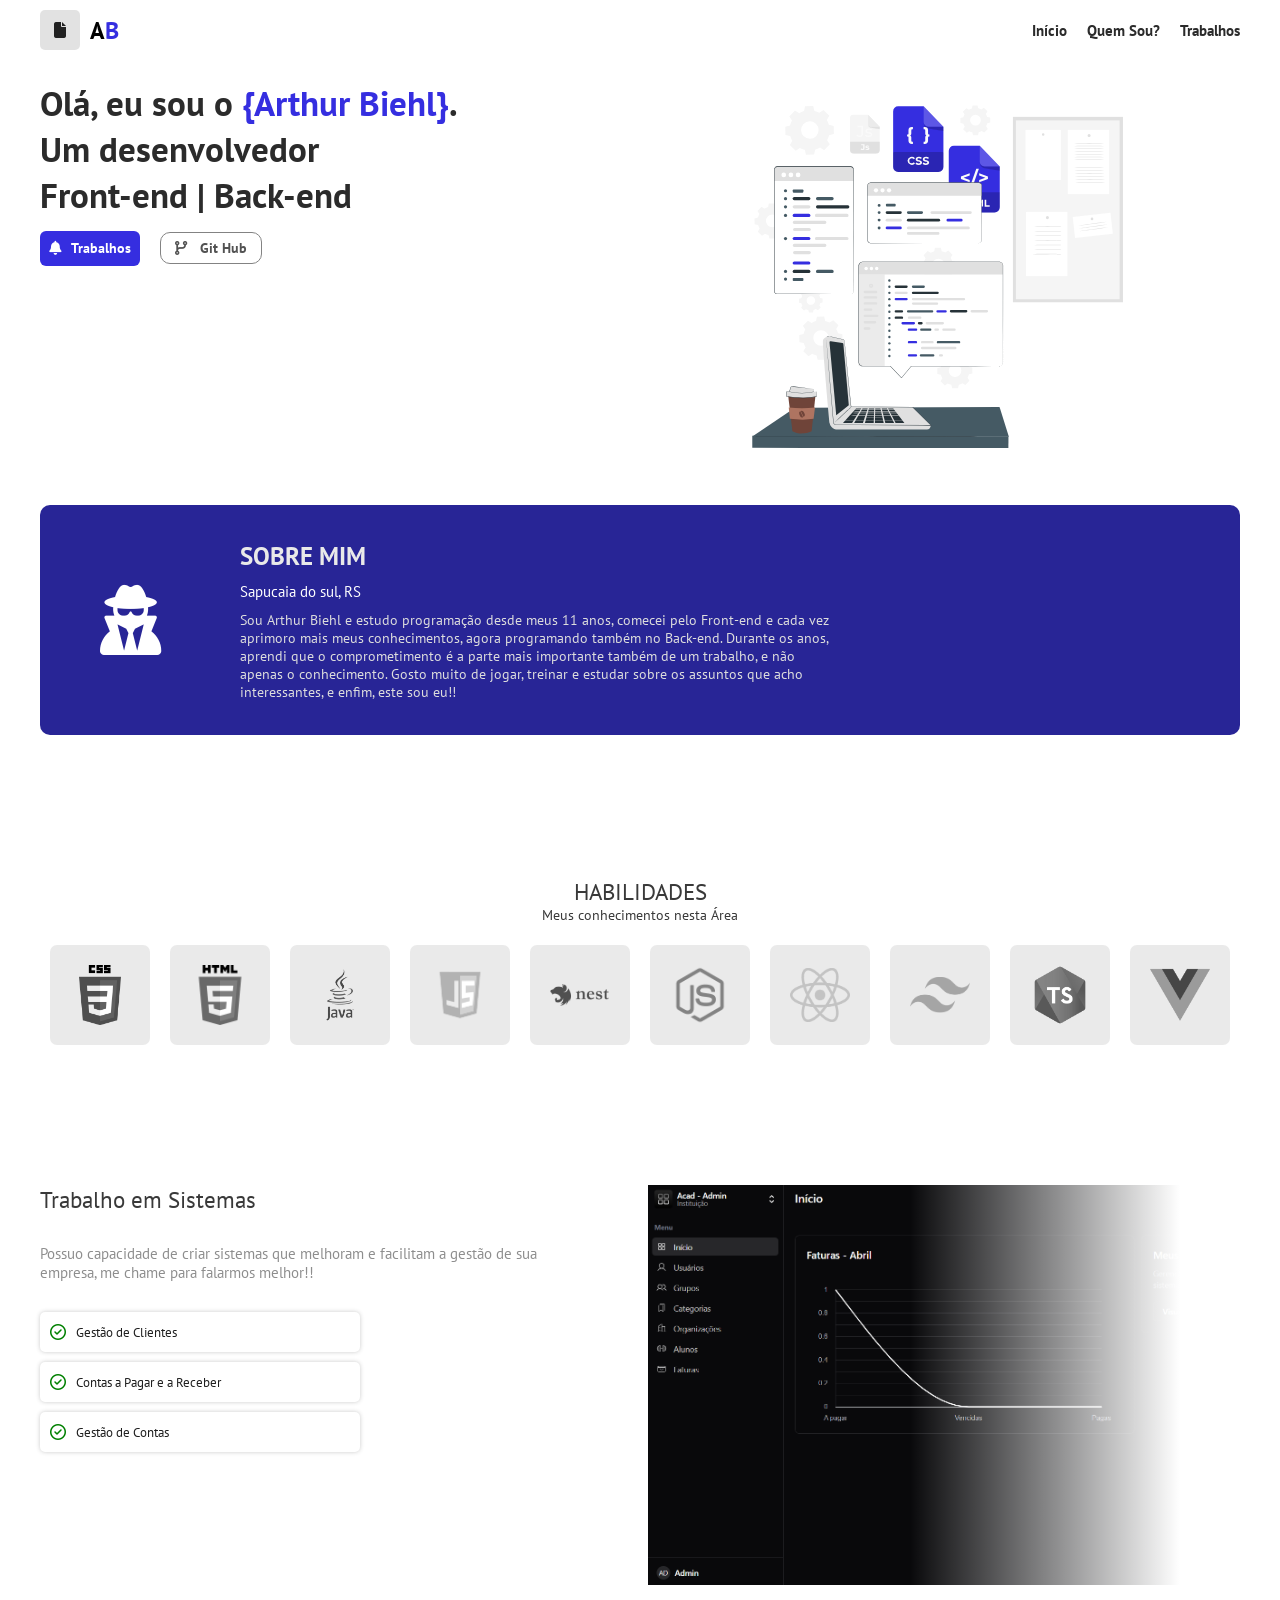
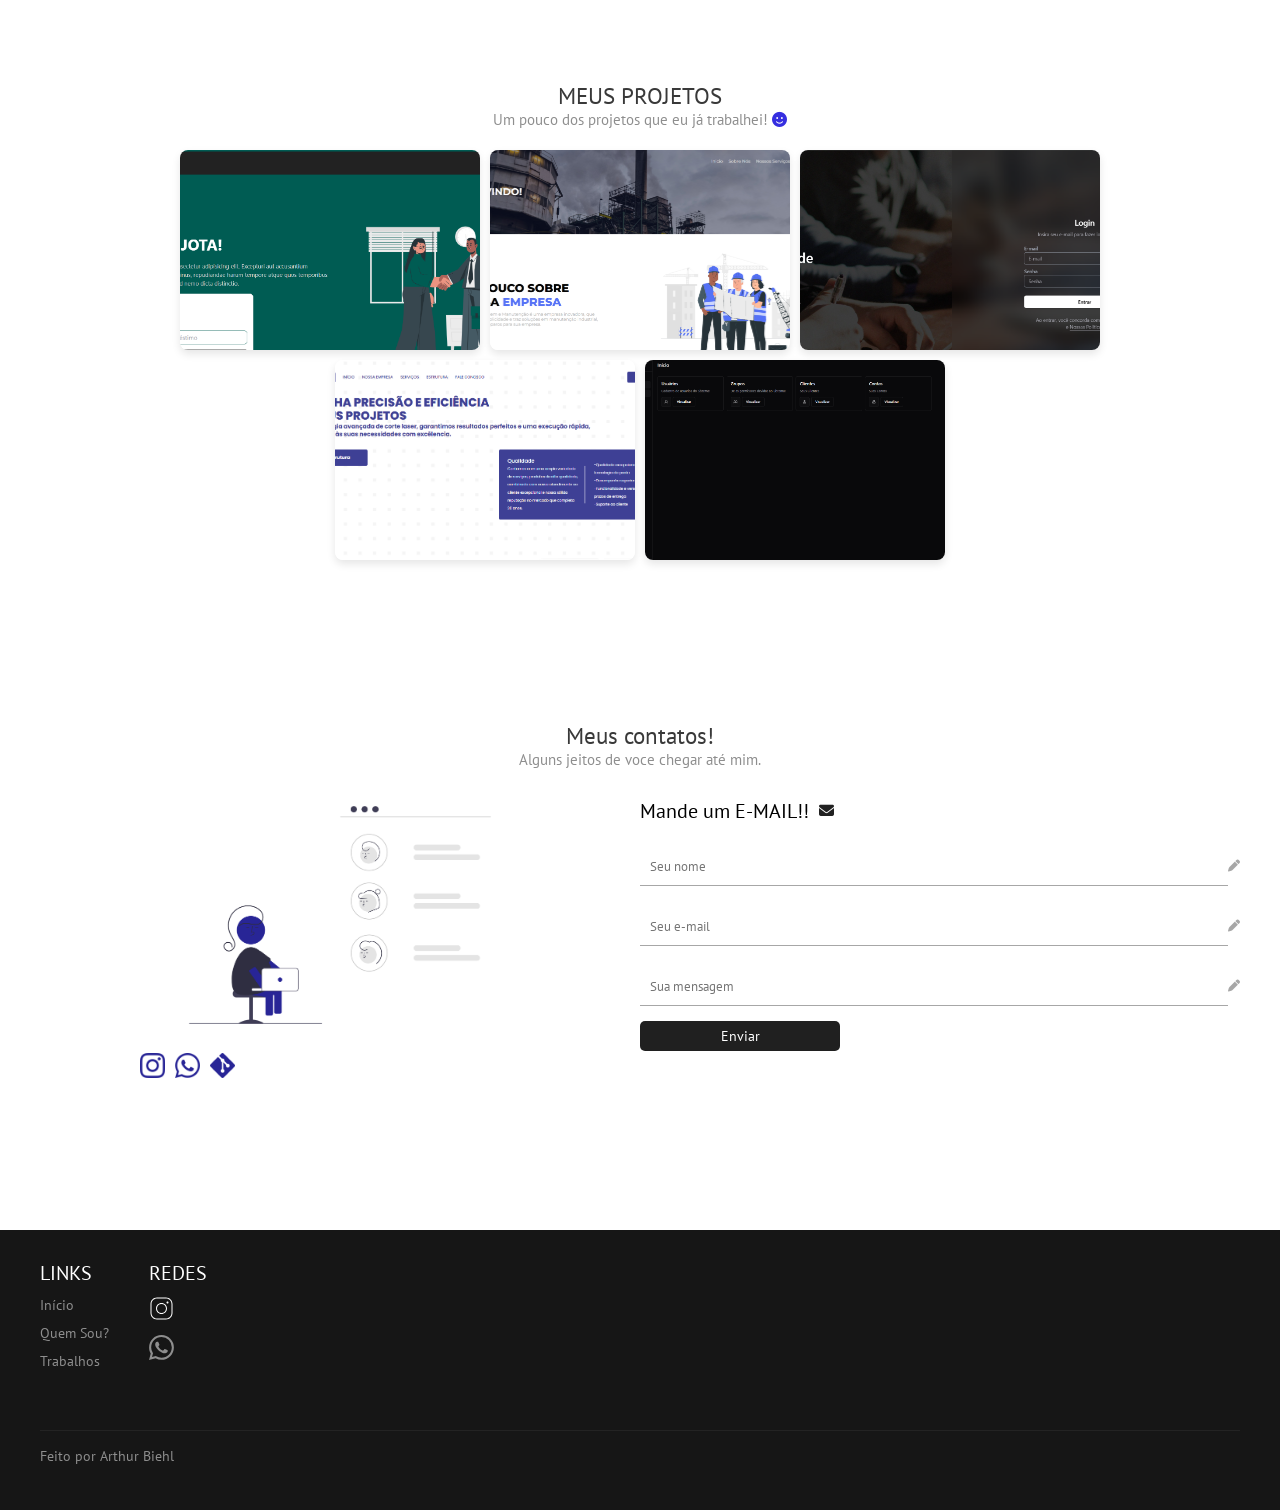
==== commit 836021ce: "update" ====
--- a/index.html
+++ b/index.html
@@ -147,22 +147,50 @@
                 <p>Um pouco dos projetos que eu já trabalhei! <i class="fa-solid fa-face-smile"
                         style="color:#352EE0;"></i> </p>
             </div>
-            <div class="projetos">
-                <div class="card_projetos" target="_blank" >
-                    <img src="../static/primojota.png" alt="">
-                    <a href="https://primojota.com.br/"><i class="fa-regular fa-square-plus"></i></a>
-                </div>
-                <div class="card_projetos" target="_blank" >
-                    <img src="../static/ritzel.png" alt="">
-                    <a href="https://ritzel.com.br/"><i class="fa-regular fa-square-plus"></i></a>
-                </div>
-                <div class="card_projetos" target="_blank" >
-                    <img src="../static/acad.png" alt="">
-                    <a href="https://acad.db.app.br/login"><i class="fa-regular fa-square-plus"></i></a>
-                </div>
-                <div class="card_projetos">
-                    <img src="../static/perfilsul.png" alt="">
-                    <a href="https://perfilsul.com.br/"><i class="fa-regular fa-square-plus"></i></a>
+            <div class="projetos-container">
+                <div class="projeto-card">
+                    <img src="../static/primojota.png" alt="Primo Jota">
+                    <div class="projeto-info">
+                        <h3>Primo Jota</h3>
+                        <p>Ainda em Produção!</p>
+                        <a href="https://primojota.com.br/" class="projeto-btn" target="_blank">Acessar Projeto</a>
+                    </div>
+                </div>
+                
+                <div class="projeto-card">
+                    <img src="../static/ritzel.png" alt="Ritzel">
+                    <div class="projeto-info">
+                        <h3>Ritzel</h3>
+                        <p>Empresa Metalúrgica</p>
+                        <a href="https://ritzel.com.br/" class="projeto-btn" target="_blank">Acessar Projeto</a>
+                    </div>
+                </div>
+                
+                <div class="projeto-card">
+                    <img src="../static/acad.png" alt="ACAD">
+                    <div class="projeto-info">
+                        <h3>ACAD</h3>
+                        <p>Sistema de gestão acadêmica com controle de alunos, turmas e relatórios educacionais.</p>
+                        <a href="https://acad.db.app.br/login" class="projeto-btn" target="_blank">Acessar Projeto</a>
+                    </div>
+                </div>
+                
+                <div class="projeto-card">
+                    <img src="../static/perfilsul.png" alt="Perfil Sul">
+                    <div class="projeto-info">
+                        <h3>PerfilSul</h3>
+                        <p>Portal corporativo para empresa do ramo metalúrgico com apresentação de produtos e soluções.</p>
+                        <a href="https://perfilsul.com.br/" class="projeto-btn" target="_blank">Acessar Projeto</a>
+                    </div>
+                </div>
+
+                <div class="projeto-card">
+                    <img src="../static/finance.png" alt="Perfil Sul">
+                    <div class="projeto-info">
+                        <h3>Finance</h3>
+                        <p>Sistema de gestão de financeiro</p>
+                        <a href="https://finance.db.app.br/login" class="projeto-btn" target="_blank">Acessar Projeto</a>
+                    </div>
                 </div>
             </div>
         </div>
--- a/css/style.css
+++ b/css/style.css
@@ -451,6 +451,7 @@
     flex-direction: column;
     margin-top: 70px;
     margin-bottom: 70px;
+    gap: 20px;
 
 }
 
@@ -461,6 +462,7 @@
     justify-content: center;
     align-items: center;
     flex-direction: column;
+    
 }
 
 .projetos_text h2 {
@@ -475,51 +477,84 @@
     color: rgb(142, 142, 142);
 }
 
-.projetos {
+.projetos-container {
     width: 100%;
     height: auto;
     display: flex;
     justify-content: center;
     align-items: center;
     flex-wrap: wrap;
-    margin-top: 20px;
     gap: 10px;
 }
 
-.card_projetos {
+.projeto-card {
+    width: 300px;
+    height: 200px;
     position: relative;
-    width: 280px;
-    height: 130px;
+    border-radius: 8px;
     overflow: hidden;
-    border-radius: 10px;
-    box-shadow: 0px 0px 2px black;
-}
-
-.card_projetos img {
-    width: 100%;
-    height: 100%;
-    display: block;
-    border-radius: 10px;
-}
-
-.card_projetos a {
+    box-shadow: 0 4px 8px rgba(0, 0, 0, 0.1);
+    transition: all 0.4s cubic-bezier(0.25, 0.8, 0.25, 1);
+}
+
+.projeto-card img {
+    width: 100%;
+    height: 100%;
+    object-fit: cover;
+    transition: all 0.5s ease;
+}
+
+.projeto-info {
     position: absolute;
-    bottom: 10px;
-    left: 10px;
-    background-color: rgba(0, 0, 0, 0.6);
+    bottom: 0;
+    left: 0;
+    right: 0;
+    background: linear-gradient(to top, rgba(0,0,0,0.9) 0%, rgba(0,0,0,0.7) 70%, transparent 100%);
     color: white;
-    border-radius: 5px;
+    padding: 20px;
+    transform: translateY(100%);
+    opacity: 0;
+    transition: all 0.4s ease;
+    height: 100%;
+    display: flex;
+    flex-direction: column;
+    justify-content: flex-end;
+}
+
+.projeto-card:hover .projeto-info {
+    transform: translateY(0);
+    opacity: 1;
+}
+
+.projeto-info h3 {
+    margin: 0 0 10px 0;
+    font-size: 1.4rem;
+    color: #fff;
+}
+
+.projeto-info p {
+    margin: 0 0 20px 0;
+    font-size: 0.9rem;
+    line-height: 1.5;
+    color: rgba(255, 255, 255, 0.9);
+}
+
+.projeto-btn {
+    display: inline-block;
+    padding: 10px 20px;
+    background-color: #352EE0;
+    color: white;
     text-decoration: none;
-    width: 30px;
-    height: 30px;
-    display: flex;
-    justify-content: center;
-    align-items: center;
-    transition: 0.5s;
-}
-
-.card_projetos a:hover {
-    background-color: rgba(0, 0, 0, 0.8);
+    border-radius: 6px;
+    font-weight: 500;
+    text-align: center;
+    transition: all 0.3s ease;
+    align-self: flex-start;
+}
+
+.projeto-btn:hover {
+    background-color: #413af5;
+    box-shadow: 0 4px 8px rgba(0, 0, 0, 0.2);
 }
 
 
@@ -538,6 +573,7 @@
     justify-content: center;
     align-items: center;
     flex-direction: column;
+    margin-bottom: 50px;
 }
 
 .contato_text {
